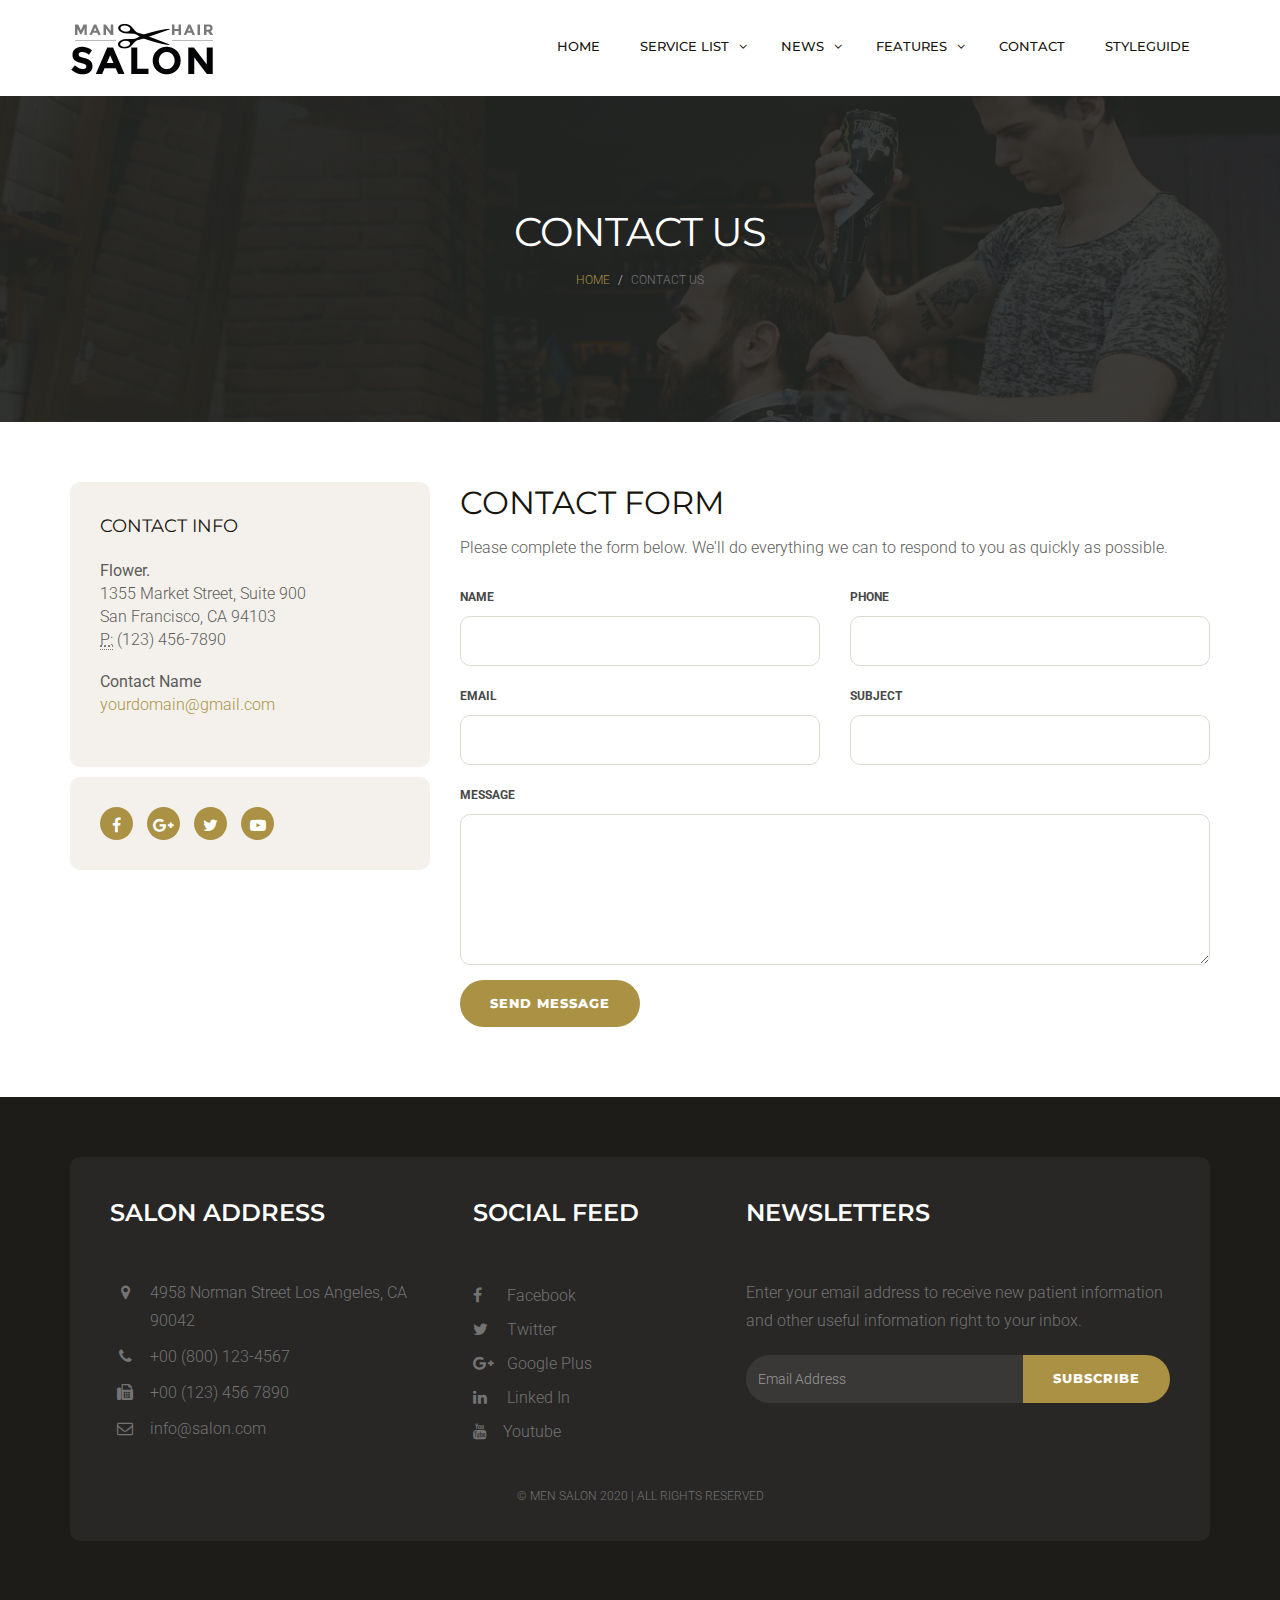
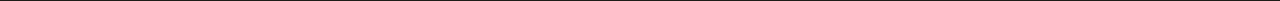
==== contact.html @ 5f4469d7 "Initial commit" ====
<!DOCTYPE html>
<html lang="en">

<head>
    <meta charset="utf-8">
    <meta http-equiv="X-UA-Compatible" content="IE=edge">
    <meta name="viewport" content="width=device-width, initial-scale=1">
    <!-- The above 3 meta tags *must* come first in the head; any other head content must come *after* these tags -->
    <meta name="description" content="Hair salon templates for mens hair cut service provider.">
    <meta name="keywords" content="hair salon website templates free download, html5 template, free responsive website templates, website layout,html5 website templates, template for website design, beauty HTML5 templates, cosmetics website templates free download">
    <title>Men Salon | Hair Salon Website Templates Free Download</title>
    <!-- Bootstrap -->
    <link href="css/bootstrap.min.css" rel="stylesheet">
    <!-- Google Fonts -->
    <link href="https://fonts.googleapis.com/css?family=Roboto:300,300i,400,400i,500,500i,700,700i%7cMontserrat:300,300i,400,400i,500,500i,600,600i,700,700i" rel="stylesheet">
    <!-- Font Awesome -->
    <link href="css/font-awesome.min.css" rel="stylesheet">
    <!-- Style -->
    <link href="css/style.css" rel="stylesheet">
    <!-- HTML5 shim and Respond.js for IE8 support of HTML5 elements and media queries -->
    <!-- WARNING: Respond.js doesn't work if you view the page via file:// -->
    <!--[if lt IE 9]>
      <script src="https://oss.maxcdn.com/html5shiv/3.7.3/html5shiv.min.js"></script>
      <script src="https://oss.maxcdn.com/respond/1.4.2/respond.min.js"></script>
    <![endif]-->
</head>

<body>
    <div class="header">
        <div class="container">
            <div class="row">
                <div class="col-lg-4 col-md-4 col-sm-12 col-xs-12">
                    <a href="index.html"><img src="images/logo.png" alt=""></a>
                </div>
                <div class="col-lg-8 col-md-4 col-sm-12 col-xs-12">
                    <div class="navigation">
                        <div id="navigation">
                            <ul>
                                <li class="active"><a href="index.html" title="Home">Home</a></li>
                                <li class="has-sub"><a href="service-list.html" title="Service List">Service List</a>
                                    <ul>
                                        <li><a href="service-list.html" title="Service List">Service List</a></li>
                                        <li><a href="service-detail.html" title="Service Detail">Service Detail</a></li>
                                    </ul>
                                </li>
                                <li class="has-sub"><a href="blog-default.html" title="Blog ">News</a>
                                    <ul>
                                        <li><a href="blog-default.html" title="Blog">Blog Default</a></li>
                                        <li><a href="blog-single.html" title="Blog Single ">Blog Single</a></li>
                                    </ul>
                                </li>
                                <li><a href="#" title="Features">Features</a>
                                    <ul>
                                        <li><a href="testimonial.html" title="Service List">Testimonial</a></li>
                                        <li><a href="styleguide.html" title="Service Detail">Style Guide</a></li>
                                    </ul>
                                </li>
                                <li><a href="contact.html" title="Contact Us">Contact</a> </li>
                                <li><a href="styleguide.html" title="Styleguide">styleguide</a> </li>
                            </ul>
                        </div>
                    </div>
                </div>
            </div>
        </div>
    </div>
    <div class="page-header">
        <div class="container">
            <div class="row">
                <div class="col-lg-12 col-md-12 col-sm-12 col-xs-12">
                    <div class="page-caption">
                        <h2 class="page-title">Contact us</h2>
                        <div class="page-breadcrumb">
                            <ol class="breadcrumb">
                                <li><a href="index.html">Home</a></li>
                                <li class="active">Contact us</li>
                            </ol>
                        </div>
                    </div>
                </div>
            </div>
        </div>
    </div>
    <div class="content">
        <div class="container">
            <div class="row">
                <div class="col-lg-4 col-md-4 col-sm-4 col-xs-12">
                    <div class="widget widget-contact">
                        <!-- widget search -->
                        <h3 class="widget-title">Contact Info</h3>
                        <address>
                            <strong>Flower.</strong>
                            <br> 1355 Market Street, Suite 900
                            <br> San Francisco, CA 94103
                            <br>
                            <abbr title="Phone">P:</abbr> (123) 456-7890
                        </address>
                        <address>
                            <strong>Contact Name</strong>
                            <br>
                            <a href="mailto:#">yourdomain@gmail.com</a>
                        </address>
                    </div>
                    <!-- /.widget search -->
                    <div class="widget widget-social">
                        <div class="social-circle">
                            <a href="#" class="#"><i class="fa fa-facebook"></i></a>
                            <a href="#" class="#"><i class="fa fa-google-plus"></i></a>
                            <a href="#" class="#"><i class="fa fa-twitter"></i></a>
                            <a href="#" class="#"><i class="fa fa-youtube-play"></i></a>
                        </div>
                    </div>
                </div>
                <div class="col-lg-8 col-md-8 col-sm-8 col-xs-12">
                    <div class="row">
                        <div class="col-lg-12 col-md-12 col-sm-12 col-xs-12">
                            <h1>Contact Form</h1>
                            <p> Please complete the form below. We'll do everything we can to respond to you as quickly as possible.</p>
                            <form>
                                <div class="row">
                                    <div class="col-md-6">
                                        <label class="control-label" for="name">name</label>
                                        <input type="text" name="name" id="name" placeholder="" class="form-control">
                                    </div>
                                    <div class="col-md-6">
                                        <label class="control-label" for="phone">phone</label>
                                        <input type="text" name="phone" id="phone" placeholder="" class="form-control">
                                    </div>
                                    <div class="col-md-6">
                                        <label class="control-label" for="email">email</label>
                                        <input type="text" name="email" id="email" placeholder="" class="form-control">
                                    </div>
                                    <div class="col-md-6">
                                        <label class="control-label" for="Subject">Subject</label>
                                        <input type="text" name="Subject" id="Subject" placeholder="" class="form-control">
                                    </div>
                                    <div class="col-lg-12 col-md-12 col-sm-12 col-xs-12">
                                        <div class="form-group">
                                            <label class="control-label" for="textarea">Message</label>
                                            <textarea class="form-control" id="textarea" name="textarea" rows="6" placeholder=""></textarea>
                                        </div>
                                    </div>
                                    <div class="col-md-12">
                                        <div class="form-group">
                                            <button id="singlebutton" name="singlebutton" class="btn btn-default">send message</button>
                                        </div>
                                    </div>
                                </div>
                            </form>
                        </div>
                    </div>
                </div>
            </div>
        </div>
    </div>
    <div class="footer">
        <!-- footer-->
        <div class="container">
            <div class="footer-block">
                <!-- footer block -->
                <div class="row">
                    <div class="col-lg-4 col-md-4 col-sm-6 col-xs-12">
                        <div class="footer-widget">
                            <h2 class="widget-title">Salon Address</h2>
                            <ul class="listnone contact">
                                <li><i class="fa fa-map-marker"></i> 4958 Norman Street Los Angeles, CA 90042 </li>
                                <li><i class="fa fa-phone"></i> +00 (800) 123-4567</li>
                                <li><i class="fa fa-fax"></i> +00 (123) 456 7890</li>
                                <li><i class="fa fa-envelope-o"></i> info@salon.com</li>
                            </ul>
                        </div>
                    </div>
                    <div class="col-lg-3 col-md-3 col-sm-6 col-xs-12">
                        <div class="footer-widget footer-social">
                            <!-- social block -->
                            <h2 class="widget-title">Social Feed</h2>
                            <ul class="listnone">
                                <li>
                                    <a href="#"> <i class="fa fa-facebook"></i> Facebook </a>
                                </li>
                                <li><a href="#"><i class="fa fa-twitter"></i> Twitter</a></li>
                                <li><a href="#"><i class="fa fa-google-plus"></i> Google Plus</a></li>
                                <li><a href="#"><i class="fa fa-linkedin"></i> Linked In</a></li>
                                <li>
                                    <a href="#"> <i class="fa fa-youtube"></i>Youtube</a>
                                </li>
                            </ul>
                        </div>
                        <!-- /.social block -->
                    </div>
                    <div class="col-lg-5 col-md-5 col-sm-12 col-xs-12">
                        <div class="footer-widget widget-newsletter">
                            <!-- newsletter block -->
                            <h2 class="widget-title">Newsletters</h2>
                            <p>Enter your email address to receive new patient information and other useful information right to your inbox.</p>
                            <div class="input-group">
                                <input type="text" class="form-control" placeholder="Email Address">
                                <span class="input-group-btn">
                            <button class="btn btn-default" type="button">Subscribe</button>
                            </span>
                            </div>
                            <!-- /input-group -->
                        </div>
                        <!-- newsletter block -->
                    </div>
                </div>
                <div class="tiny-footer">
                    <!-- tiny footer block -->
                    <div class="row">
                        <div class="col-lg-12 col-md-12 col-sm-12 col-xs-12">
                            <div class="copyright-content">
                                <p>© Men Salon 2020 | all rights reserved</p>
                            </div>
                        </div>
                    </div>
                </div>
                <!-- /.tiny footer block -->
            </div>
            <!-- /.footer block -->
        </div>
    </div>
    <!-- /.footer-->
    <!-- jQuery (necessary for Bootstrap's JavaScript plugins) -->
    <script src="js/jquery.min.js"></script>
    <!-- Include all compiled plugins (below), or include individual files as needed -->
    <script src="js/bootstrap.min.js"></script>
    <script src="js/menumaker.js"></script>
    <script src="js/jquery.sticky.js"></script>
    <script src="js/sticky-header.js"></script>
</body>

</html>
---- css/style.css ----
@charset "UTF-8";

/* CSS Document */

/*------------------------------------------------------------------

Template Name:      Hair Salon Website Templates Free Download
Version:            1.0.0
Created Date:       30/03/2017 
Author:             Jitu Chauhan 

------------------------------------------------------------------
[CSS Table of contents]

1.  Body / Typography 
2.  Form Elements
3.  Buttons
4.  General / Elements
        4.1 Section space
        4.2 Margin space
        4.3 Padding space
        4.4 Background color
        4.5 Features
        4.7 Call to actions
        4.8 Img hover effect
        4.9 Icon
        -----------------------
5. Header / Navigations
        5.1 Header Regular
        5.2 Header Transparent
        5.3 Navigation Regular
        5.4 Page Header

        -----------------------
6. Slider
        6.1 Slider
        -----------------------
7. Content
8. Footers
9. Pages
    9.1  Service
    9.2  Service Single / sidebar with sidenav
    9.3  Testimonial
    9.4  Contact us
    9.5  Styleguide
    ------------------------------------
10.Blog
    10.1 Blog Default
    10.2 Blog Single
    ------------------------------------
11.Sidebar
    11.1 Widget
    ------------------------------------

13. Media Queries

------------------------------------------------------------------*/

/*-----------------------------------
    1. Body / Typography 
-----------------------------------*/

body { font-size: 16px;
    background-color: #fff;
    color: #5d5c59;
    font-family: 'Roboto', sans-serif;
    line-height: 28px;
    font-weight: 300; }
h1, h2, h3, h4, h5, h6 { margin: 0; padding: 0; margin-bottom: 10px; color: #18150d; font-weight: 400; 
    font-family: 'Montserrat', sans-serif; text-transform: uppercase; -webkit-font-smoothing: antialiased; text-rendering: optimizeLegibility; }
h1 { font-size: 32px; line-height: 42px; }
h2 { font-size: 24px; line-height: 32px; }
h3 { font-size: 18px; line-height: 28px; }
h4 { font-size: 16px; line-height: 24px; margin-bottom: 10px; }
h5 { font-size: 14px; }
h6 { font-size: 12px; }
p { margin: 0 0 20px; }
p:last-child { margin-bottom: 0px; }
ul, ol { margin: 0; }
ul li, ol li { }
a { color: #aa9144; text-decoration: none; -webkit-transition: all 0.3s; -moz-transition: all 0.3s; transition: all 0.3s; }
a:focus, a:hover { text-decoration: none; color: #8e7424; }
 
b, strong {
    font-weight: 400;
}
.listnone { list-style: none; padding: 0px; }
.lead { font-size: 21px; color: #3c3c3c; font-weight: 400; }
.italic { font-style: italic; }
.small-text { color: #b4b1ac; font-size: 12px; }
.text-caps { text-transform: uppercase; letter-spacing: 2px; }
::selection { background: #ffecb3; color: #333; }
h3 small { font-weight: 400; line-height: 1; color: #aa9144; font-size: 14px; }
 
hr { margin-top: 20px; margin-bottom: 20px; border: 0; border-top: 1px solid #f1f3f8; }
blockquote { padding: 10px 20px; margin: 0px; font-size: 21px; line-height: 32px; color: #3c3c3c; font-style: italic; border-left: 5px solid #aa9144; }

/*-------------- align ------------*/

/* =WordPress Core
-------------------------------------------------------------- */

.alignnone { margin: 5px 20px 20px 0; }
.aligncenter, div.aligncenter { display: block; margin: 5px auto 5px auto; }
.alignright { float: right; margin: 0px 0 30px 30px;  }
.alignleft { float: left; margin: 0px 30px 0px 0;   }
a img.alignright { float: right; margin: 0px 0 30px 30px; }
a img.alignnone { margin: 5px 20px 20px 0; }
a img.alignleft { float: left; margin: 5px 20px 20px 0; }
a img.aligncenter { display: block; margin-left: auto; margin-right: auto; }
.wp-caption { background: #fff; border: 1px solid #f0f0f0; max-width: 96%;    /* Image does not overflow the content area */ padding: 5px 3px 10px; text-align: center; }
.wp-caption.alignnone { margin: 5px 20px 20px 0; }
.wp-caption.alignleft { margin: 5px 20px 20px 0; }
.wp-caption.alignright { margin: 5px 0 20px 20px; }
.wp-caption img { border: 0 none; height: auto; margin: 0; max-width: 98.5%; padding: 0; width: auto; }
.wp-caption p.wp-caption-text { font-size: 11px; line-height: 17px; margin: 0; padding: 0 4px 5px; }

/*-----------------------------------
    2. Form css 
-----------------------------------*/
label { }
.control-label { color: #474747; font-weight: 700; font-size: 12px; text-transform: uppercase; }
.form-control { width: 100%; height: 50px; padding: 6px 12px; 
    font-size: 16px; line-height: 1.42857143; color: #333; background-color: #fff; border: 1px solid #dcd9d3; 
    background-image: none; border-radius: 10px; -webkit-box-shadow: inset 0 0px 0px rgba(255, 255, 255, .075); 
    box-shadow: inset 3px 3px 3px rgba(255, 255, 255, .075); margin-bottom: 15px; }
.form-control:focus { border-color: #bab6ae;
    outline: 0;
    -webkit-box-shadow: inset 0 1px 1px rgba(255, 255, 255, .075), 0 0 8px rgba(255, 255, 255, .6);
    box-shadow: inset 0 3px 3px rgba(255, 255, 255, .075), 0 0 8px rgba(235, 237, 238, .6);
    background-color: #fffefd; }
.textarea.form-control { background-color: #f6f8f9; height: auto; }
.required { }
.form-news-letter .form-control { float: left; width: 75%; margin-right: 10px; }
.form-group { margin-bottom: 10px; }
.get-in-touch { }
.get-in-touch .form-control { margin-bottom: 10px; }

/*-----------------------------------
    3. Buttons 
-----------------------------------*/
.btn { display: inline-block; padding: 14px 30px; margin-bottom: 0; font-size: 13px; font-weight: 800; 
    letter-spacing: 1px; line-height: 1.42857143; text-align: center; border: none; 
    text-transform: uppercase; border-radius: 100px;font-family: 'Montserrat', sans-serif; -webkit-font-smoothing: antialiased; text-rendering: optimizeLegibility;}
.btn-default { color: #fff; background-color: #aa9144; }
.btn-default:hover { color: #fff; background-color: #8e7424; border-color: #8e7424; }
.btn-default.focus, .btn-default:focus { color: #fff; background-color: #8e7424; border-color: #8e7424; }
.btn-primary { background-color: #2d281a; color: #fff; }
.btn-primary:hover { background-color: #18150d; color: #fff; }
.btn-primary.focus, .btn-primary:focus { }
.btn-white { color: #aa9144; background-color: #fff; border: 1px solid #fff; }
.btn-white:hover { background-color: #8e7424; border-color: #8e7424; color: #fff; }
.btn-white.focus, .btn-white:focus { background-color: #8e7424; border-color: #8e7424; color: #fff; }
.btn-link { color: #98989c; text-transform: uppercase; font-size: 12px; font-weight: 700; letter-spacing: 2px; border-bottom: 1px solid #98989c; padding-bottom: 2px; }
.btn-link:hover { color: #aa9144; font-weight: 700; text-decoration: none; border-bottom: 1px solid #aa9144; }
.btn-lg { font-size: 14px; padding: 20px 30px; }
.btn-sm { font-size: 12px; padding: 5px 10px; }
.btn-xs { font-size: 12px; padding: 5px 7px; }

/*-----------------------------------
    4. General / Elements 
-----------------------------------*/

/*----------------------- 
    4.1 Section space :
-------------------------*/

/*Note: Section space help to create top bottom space;*/

.space-small { padding-top: 40px; padding-bottom: 40px; }
.space-medium { padding-top: 100px; padding-bottom: 100px; }
.space-large { padding-top: 120px; padding-bottom: 120px; }
.space-ex-large { padding-top: 140px; padding-bottom: 140px; }

/*----------------------
   4.2 Margin Space
-----------------------*/
.mb0 { margin-bottom: 0px; }
.mb10 { margin-bottom: 10px; }
.mb20 { margin-bottom: 20px; }
.mb30 { margin-bottom: 30px; }
.mb35 { margin-bottom: 35px; }
.mb40 { margin-bottom: 40px; }
.mb60 { margin-bottom: 60px; }
.mb80 { margin-bottom: 80px; }
.mb100 { margin-bottom: 100px; }
.mt0 { margin-top: 0px; }
.mt10 { margin-top: 10px; }
.mt20 { margin-top: 20px; }
.mt30 { margin-top: 30px; }
.mt40 { margin-top: 40px; }
.mt60 { margin-top: 60px; }
.mt70 { margin-top: 70px; }
.mt80 { margin-top: 80px; }
.mt100 { margin-top: 100px; }

/*----- less margin space from top --*/
.mt-20 { margin-top: -20px; }
.mt-40 { margin-top: -40px; }
.mt-60 { margin-top: -60px; }
.mt-80 { margin-top: -80px; }

/*-----------------------
   4.3 Padding space
-------------------------*/
.nopadding { padding: 0px; }
.nopr { padding-right: 0px; }
.nopl { padding-left: 0px; }
.pinside10 { padding: 10px; }
.pinside20 { padding: 20px; }
.pinside30 { padding: 30px; }
.pinside40 { padding: 40px; }
.pinside50 { padding: 50px; }
.pinside60 { padding: 60px; }
.pinside80 { padding: 80px; }
.pinside130 { padding: 130px; }
.pdt10 { padding-top: 10px; }
.pdt20 { padding-top: 20px; }
.pdt30 { padding-top: 30px; }
.pdt40 { padding-top: 40px; }
.pdt60 { padding-top: 60px; }
.pdt80 { padding-top: 80px; }
.pdb10 { padding-bottom: 10px; }
.pdb20 { padding-bottom: 20px; }
.pdb30 { padding-bottom: 30px; }
.pdb40 { padding-bottom: 40px; }
.pdb60 { padding-bottom: 60px; }
.pdb80 { padding-bottom: 80px; }
.pdl10 { padding-left: 10px; }
.pdl20 { padding-left: 20px; }
.pdl30 { padding-left: 30px; }
.pdl40 { padding-left: 40px; }
.pdl60 { padding-left: 60px; }
.pdl80 { padding-left: 80px; }
.pdr10 { padding-right: 10px; }
.pdr20 { padding-right: 20px; }
.pdr30 { padding-right: 30px; }
.pdr40 { padding-right: 40px; }
.pdr60 { padding-right: 60px; }
.pdr80 { padding-right: 80px; }

/*--------------------------------
4.4 Background & Block color 
----------------------------------*/
.bg-light { background-color: #f4f1ec; }
.bg-primary { background-color: #aa9144; }
.bg-default { background-color: #f4f1ec; }
.bg-white { background-color: #fff; }
.outline { border: 1px solid #e5e7ec; }
.section-title { }
.title { color: #18150d; }
.small-title{color: #84837f; font-size: 13px; letter-spacing: 1px; margin-bottom: 20px;}
.text-white { color: #fff; }
.primary-sidebar { }
.secondary-sidebar { }
.well-block{background-color: #fff;padding: 40px;}

/*--------------------------------
4.5 Features Block 
----------------------------------*/
.feature { }
.feature-icon { margin-bottom: 20px; }
.feature-left { }
.feature-left .feature-icon { float: left; }
.feature-left .feature-content { padding-left: 80px; }
.feature-center { }
.feature-center .feature-icon { }
.feature-center .feature-content { }
.feature-inner { }
.feature-outline { }
.thumbnail-block { }
.thumbnail-img { }
.thumbnail-content { }
.thumbnail-inner { }
.thumbnail-outline { }

/*----------------- video ---------------*/
.video-section { position: relative; }
.video-img { position: relative; }
.video-img img { width: 100%; }
.video-action { position: absolute; top: 40%; left: 47%; }

/*--------------------------------
4.6 Bullet 
----------------------------------*/
.bullet { position: relative; padding-left: 15px; color: #78807e; line-height: 32px; }
.bullet-double-right li:before { font-family: FontAwesome; display: block; position: absolute; left: 0; width: 13px; font-size: 14px; color: #78807e; content: "\f101"; }

/*--------------------------------
4.7 Call to actions 
----------------------------------*/
.cta-block { }
.cta-title { font-size: 32px; font-weight: 700; letter-spacing: -1px; color: #fff; margin-bottom: 10px; }
.cta-text { font-size: 18px; color: #a2fed4; }
.cta-content { }
.cta-call, .cta-mail { }


.cta-section { 
    padding-top: 140px; padding-bottom: 140px; 
    background: linear-gradient(rgba(30, 28, 24, 0.8), rgba(30, 28, 24, 0.8)), rgba(30, 28, 24, 0.8) url(../images/cta-section-img.jpg) no-repeat center; background-size: cover; }
.cta-caption {  }
.cta-title { font-size: 36px; color: #fff; line-height: 58px; font-weight: 600; margin-bottom: 10px; letter-spacing: -1px; }
.cta-text { font-size: 18px; color: #fff; margin-bottom: 30px; }

/*--------------------------------
4.8 Image Hover Effect 
----------------------------------*/
.imghover { display: block; position: relative; max-width: 100%; }
.imghover::before, .imghover::after { display: block; position: absolute; content: ""; text-align: center; opacity: 0; }
.imghover::before { top: 0; right: 0; bottom: 0; left: 0; }
.imghover::after { top: 50%; left: 50%; width: 50px; height: 50px; line-height: 50px; margin: -25px 0 0 -25px; content: "\f2a8"; font-family: "FontAwesome"; font-size: 36px; }
.imghover:hover::before, .imghover:hover::after { opacity: 1; }
.imghover:hover::before { background: rgba(212, 27, 44, .55); }
.imghover:hover::after { color: #FFFFFF; }
[class^='imghvr-'], [class*=' imghvr-'] { background: rgba(211, 0, 80, .55); }

/*--------------------------------
4.9 Icon 
----------------------------------*/
.icon { }
.icon-1x { font-size: 18px; }

/* default icon size of font*/
.icon-2x { font-size: 38px; }
.icon-4x { font-size: 65px; }
.icon-6x { font-size: 88px; }
.icon-8x { font-size: 108px; }
.icon-default { color: #aa9144; }
.icon-primary { color: #474954; }
.icon-secondary { color: #fff; }
.icon-white { color: #fff; }

/*--------------------------------
5 Header / Navigations 
----------------------------------*/

/*--------------------
    5.1 Header Regular 
   ----------------------*/

.logo { }
.header { background-color: #fff; z-index: 9999; position: relative; padding-top: 20px; padding-bottom: 20px; }
.top-text { text-align: right; }
.top-text .text-block { padding-left: 20px; color: #fff; line-height: 18px; }
.call-block { }
.call-no { }
.mail-block { }
.mail-text { }
.time-block { }
.time-text { }
.call-block, .mail-block, .time-block { }

/*--------------------------
    5.2 Navigations Regular
   ----------------------------*/
.hero-section { padding-top: 135px; padding-bottom: 135px; background: linear-gradient(rgba(36, 39, 38, 0.5), rgba(36, 39, 38, 0.5)), rgba(36, 39, 38, 0.5) url(../images/hero-img.jpg) no-repeat center; background-size: cover; }
.hero-caption { padding-top: 100px; padding-bottom: 100px; }
.hero-title { font-size: 46px; color: #fff; line-height: 58px; font-weight: 600; margin-bottom: 30px; letter-spacing: -1px; }
.hero-text { font-size: 18px; color: #fff; margin-bottom: 30px; }
.navigation { float: right; }
.is-sticky .header {border-bottom: 1px solid #eae7e2;}
#navigation, #navigation ul, #navigation ul li, #navigation ul li a, #navigation #menu-button { margin: 0; padding: 0; border: 0; list-style: none; line-height: 1; display: block; position: relative; -webkit-box-sizing: border-box; -moz-box-sizing: border-box; box-sizing: border-box; }
#navigation:after, #navigation > ul:after { content: "."; display: block; clear: both; visibility: hidden; line-height: 0; height: 0; }
#navigation #menu-button { display: none; }
#navigation { font-family: 'Montserrat', sans-serif; -webkit-font-smoothing: antialiased; text-rendering: optimizeLegibility;}
#navigation > ul > li { float: left; }
#navigation.align-center > ul { font-size: 0; text-align: center; }
#navigation.align-center > ul > li { display: inline-block; float: none; }
#navigation.align-center ul ul { text-align: left; }
#navigation.align-right > ul > li { float: right; }
#navigation > ul > li > a { padding: 20px; font-size: 13px; color: #18150d; text-decoration: none; font-weight: 500; text-transform: uppercase; }
#navigation > ul > li:hover > a { color: #ffffff; background-color: #aa9144; }
#navigation > ul > li.has-sub > a { padding-right: 32px; }

/*#navigation > ul > li.has-sub > a:after {
 position: absolute;
 top: 22px;
 right: 11px;
 width: 8px;
 height: 2px;
 display: block;
 background: #dddddd;
 content: '';
}*/
#navigation > ul > li.has-sub > a:before { position: absolute; right: 14px; font-family: FontAwesome; content: "\f107"; -webkit-transition: all .25s ease; -moz-transition: all .25s ease; -ms-transition: all .25s ease; -o-transition: all .25s ease; transition: all .25s ease; }

/*#navigation > ul > li.has-sub:hover > a:before {
 top: 23px;
 height: 0;
}*/
#navigation ul ul { position: absolute; left: -9999px; }
#navigation.align-right ul ul { text-align: right; }
#navigation ul ul li { height: 0; -webkit-transition: all .25s ease; -moz-transition: all .25s ease; -ms-transition: all .25s ease; -o-transition: all .25s ease; transition: all .25s ease; }
#navigation li:hover > ul { left: auto; }
#navigation.align-right li:hover > ul { left: auto; right: 0; }
#navigation li:hover > ul > li { height: 46px; }
#navigation ul ul ul { margin-left: 100%; top: 0; }
#navigation.align-right ul ul ul { margin-left: 0; margin-right: 100%; }
#navigation ul ul li a { padding: 16px; width: 170px; font-size: 13px; text-decoration: none; color: #fff; font-weight: 500; background: #aa9144; text-transform: uppercase; border-bottom: 1px solid #987e2e; }
#navigation ul ul li:last-child > a, #navigation ul ul li.last-item > a { border-bottom: 0; }
#navigation ul ul li:hover > a, #navigation ul ul li a:hover { color: #ffffff; background-color: #aa9144; }
#navigation ul ul li.has-sub > a:after { position: absolute; top: 16px; right: 11px; width: 8px; height: 2px; display: block; background: #dddddd; content: ''; }
#navigation.align-right ul ul li.has-sub > a:after { right: auto; left: 11px; }
#navigation ul ul li.has-sub > a:before { position: absolute; top: 13px; right: 14px; display: block; width: 2px; height: 8px; background: #dddddd; content: ''; -webkit-transition: all .25s ease; -moz-transition: all .25s ease; -ms-transition: all .25s ease; -o-transition: all .25s ease; transition: all .25s ease; }
#navigation.align-right ul ul li.has-sub > a:before { right: auto; left: 14px; }
#navigation ul ul > li.has-sub:hover > a:before { top: 17px; height: 0; }
#navigation.small-screen { width: 100%; }
#navigation.small-screen ul { width: 100%; display: none; }
#navigation.small-screen.align-center > ul { text-align: left; }
#navigation.small-screen ul li { width: 100%; border-top: 1px solid #474747; }
#navigation.small-screen ul ul li, #navigation.small-screen li:hover > ul > li { height: auto; }
#navigation.small-screen ul li a, #navigation.small-screen ul ul li a { width: 100%; border-bottom: 0; padding: 20px 15px; }
#navigation.small-screen > ul > li { float: none; }
#navigation.small-screen ul ul li a { padding-left: 25px; }
#navigation.small-screen ul ul ul li a { padding-left: 35px; }
#navigation.small-screen ul ul li a { color: #474747; background: none; }
#navigation.small-screen ul ul li:hover > a, #navigation.small-screen ul ul li.active > a { color: #474747; }
#navigation.small-screen ul ul, #navigation.small-screen ul ul ul, #navigation.small-screen.align-right ul ul { position: relative; left: 0; width: 100%; margin: 0; text-align: left; }
#navigation.small-screen > ul > li.has-sub > a:after, #navigation.small-screen > ul > li.has-sub > a:before, #navigation.small-screen ul ul > li.has-sub > a:after, #navigation.small-screen ul ul > li.has-sub > a:before { display: none; }
#navigation.small-screen #menu-button {display: block; padding: 15px; color: #474747; cursor: pointer; font-size: 12px;
   text-transform: uppercase; font-weight: 700; }
#navigation.small-screen #menu-button:after { position: absolute; top: 16px; right: 17px; display: block; height: 12px; width: 20px; border-top: 2px solid #474747; border-bottom: 2px solid #474747; content: ''; }
#navigation.small-screen #menu-button:before { position: absolute; top: 21px; right: 17px; display: block; height: 2px; width: 20px; background: #474747; content: ''; }
#navigation.small-screen #menu-button.menu-opened:after { top: 23px; border: 0; height: 2px; width: 15px; background: #474747; -webkit-transform: rotate(45deg); -moz-transform: rotate(45deg); -ms-transform: rotate(45deg); -o-transform: rotate(45deg); transform: rotate(45deg); }
#navigation.small-screen #menu-button.menu-opened:before { top: 23px; background: #474747; width: 15px; -webkit-transform: rotate(-45deg); -moz-transform: rotate(-45deg); -ms-transform: rotate(-45deg); -o-transform: rotate(-45deg); transform: rotate(-45deg); }
#navigation.small-screen .submenu-button { position: absolute; z-index: 99; right: 0; top: 0; display: block; border-left: 1px solid #474747; height: 53px; width: 53px; cursor: pointer; }
#navigation.small-screen .submenu-button.submenu-opened { }
#navigation.small-screen ul ul .submenu-button { height: 34px; width: 34px; }
#navigation.small-screen .submenu-button:after { position: absolute; top: 22px; right: 20px; width: 8px; height: 2px;
 display: block; background: #474747; content: ''; }
#navigation.small-screen ul ul .submenu-button:after { top: 15px; right: 13px; }
#navigation.small-screen .submenu-button.submenu-opened:after { background: #474747; }
#navigation.small-screen .submenu-button:before { position: absolute; top: 19px; right: 23px; display: block;
 width: 2px; height: 8px; background: #474747; content: ''; }
#navigation.small-screen ul ul .submenu-button:before { top: 12px; right: 16px; }
#navigation.small-screen .submenu-button.submenu-opened:before { display: none; }
#navigation.small-screen.select-list { padding: 5px; }

/*----------------------------------------------
    5.4 Page Header
----------------------------------------------*/
.page-header { background: linear-gradient(rgba(36, 39, 38, 0.5), rgba(36, 39, 38, 0.5)), rgba(36, 39, 38, 0.5) url(../images/page-header.jpg) no-repeat center; background-size: cover; margin: 0; border-bottom: none; padding-bottom: 0px; }
.page-caption { padding: 120px 0px; position: relative; z-index: 1; color: #fff; text-align: center; }
.page-title { color: #fff;  font-size: 40px; font-weight: 400; letter-spacing: -1px; }
.breadcrumb { }
.breadcrumb>.active { }
.page-breadcrumb {   }
.page-breadcrumb .breadcrumb { background-color: transparent; margin-bottom: 0px; font-size: 12px; text-transform: uppercase; }

/*-----------------------------------
    6. Slider 
-------------------------------------*/

/*-----------------------------------
7. Content 
-------------------------------------*/

.content { padding-top: 60px; padding-bottom: 60px; }

/*-----------------------------------
8. Footer 
-------------------------------------*/
.footer { background-color: #1e1c18; padding-top: 60px; padding-bottom: 60px; }
.footer-block{background-color: #282725;padding: 40px 40px 10px 40px; border-radius: 10px;}
.footer-widget p { color: #747474; }
.footer-widget .widget-title { color: #fff; font-weight: 600; padding-bottom: 20px; margin-bottom: 30px; }
.footer-widget { }
.footer-widget ul { }
.footer-widget li { }
.footer-widget li a { color: #747474; line-height: 34px; }
.footer-widget li a:hover { color: #aa9144; }
.footer-link { }
.footer-social { }
.footer-social ul { }
.footer-social ul li { }
.footer-social ul li a i { padding-right: 10px; width: 30px; }
.footer-social ul li a:hover i { color: #aa9144; }
.footer .contact li { position: relative; padding-left: 40px; display: block; '
margin-bottom: 8px; padding: 0 0 8px 40px; color: #747474; }
.footer .contact li i { display: block; position: absolute; top: 5px; left: 0; width: 30px; 
    font-size: 16px; text-align: center; }
.widget-newsletter .form-control { height: 48px; color: #eee; background-color: #393836; border: none; box-shadow: none; 
    font-size: 14px; border-radius: 30px 0px 0px 30px;}
.widget-newsletter button { height: 48px; }

/*-------------- tiny footer ------------*/
.tiny-footer {  padding-top: 19px; padding-bottom: 9px; font-size: 12px; 
    color: #56575e; text-align: left; text-transform: uppercase; text-align: center; }
.copyright-content { padding: 12px; color: #747474; }

/*-----------------------------------
9. Pages 
-------------------------------------*/

/*-------------------------
 9.1 About us
---------------------------*/

.about-text { line-height: 40px; }
.about-block { }
.about-img { }
.about-info { }
.about-contact { font-size: 18px; color: #8c9292; font-weight: 600; margin-left: 5px; }
.counter_block { }
.counter_box { border-bottom: 1px solid #eee; padding: 40px 0px; }
.counter_number { font-weight: 900; margin-bottom: 0px; }
.counter_text { font-size: 12px; text-transform: uppercase; letter-spacing: 2px; }

/*-------------------------
 9.2  Service / single / sidebar
--------------------------*/

/* service section */

.service-block { margin-bottom: 30px; }
.service-img { margin-bottom: 30px; }
.service-img img { width: 100%; }
.service-caption { }
.service-title { font-size: 20px; color: #212330; text-transform: uppercase; text-align: center; letter-spacing: 1px; }
.service-icon { }
.service-icon img { }
.service-single-block { }
.service-single-img { }
.service-single-content { }
.price{font-size: 24px; color: #aa9144; font-weight: 600; font-family: 'Montserrat', sans-serif;}

/*-----------------------------------------
    service side-nav
   ------------------------------------------*/
.sidenav { background-color: #fff; margin-bottom: 30px; }
.sidenav li { position: relative; }
.sidenav li:last-child { margin-bottom: 0px; }
.sidenav li a { display: block; line-height: 14px; color: #2b2d2c; 
    font-weight: 500; font-size: 14px; background-color: #dfddd7; padding: 20px; margin-bottom: 1px; text-transform: uppercase;font-family: 'Montserrat', sans-serif;}
.sidenav li a:hover { color: #fff; background-color: #aa9144; }
.sidenav li a.active, .sidenav ul li a.active .sidenav ul li i { color: #fff; background-color: #aa9144; }
.sidenav li a:focus { color: #bb0349; }
.sidenav li.active a:before { color: #bb0349; }

/*.sidenav li a:before { margin-right: 10px; font-family: FontAwesome; position: absolute; width: 20px; font-size: 12px; color: #7d7f89; content: "138"; left: 10px; }
.sidenav li a:hover:before { color: #bb0349; }*/
.arrow-circle-right li:last-child { border-bottom: 0px solid #6f4a52; }
.arrow-circle-right li a:before { margin-right: 10px; font-family: FontAwesome; position: absolute; left: 20px; width: 20px; font-size: 16px; color: #5a5a5a; content: "\f105"; font-weight: normal; }

/*--------------------------
  9.5  Testimonial
---------------------------*/
.quote-left { position: absolute; font-size: 100px; font-family: 'Libre Baskerville', serif; font-style: normal; color: #aa9144; line-height: 0px; top: 52px; }
.testimonial-block {margin-bottom: 40px; }
.testimonial-img { }
.testimonial-img img { }
.testimonial-content { margin-bottom: 30px; }
.testimonial-info { line-height: 1; }
.testimonial-text { font-size: 21px; font-style: italic; line-height: 32px; color: #333333; }
.testimonial-name { font-size: 18px; font-weight: 600; margin-bottom: 10px; }
.testimonial-meta { font-size: 13px; text-transform: uppercase;color: #aa9144; padding-right: 10px; font-weight: 400; }

/*-------------------------
  9.8 Contact us
---------------------------*/
.contact-block { }
.contact-block ul { }
.contact-block ul li { border: 1px solid #f1f2f4; padding-top: 30px; padding-bottom: 30px; }
.contact-block ul li i { color: #aa9144; float: left; padding: 0px; }
.contact-block .contact-text { }
.contact-info { background-color: #cda34d; color: #fff; }
.contact-info ul { padding-left: 0px; }
.contact-info li { position: relative; padding-left: 70px; margin-bottom: 30px; border-bottom: 1px solid #b69042; padding-bottom: 29px; }
.contact-info li:last-child { border-bottom: none; }
.contact-info li i { display: block; position: absolute; left: 0;    /* font-size: 50px; */    /* text-align: center; */
color: #fff;    /* bottom: 0px; */ }
.map { height: 400px; }
.contact-social { text-align: center; }
.contact-social { }
.contact-social a i { height: 32px; width: 32px; border-radius: 50px; background-color: #8e7424; text-align: center; padding: 7px; line-height: 1.2; font-size: 14px; color: #c12d17; }
.contact-social a i:hover { color: #8e7424; }
address { margin-bottom: 20px; font-style: normal; line-height: 1.42857143; }

/*------------------------
 10. Blog pages
--------------------------*/
.content { }
.sidebar { }
.post-block, .post-quote{ position: relative; background-color: #f4f1ec; padding: 30px; border-radius: 10px;  margin-bottom: 30px;}
 
/*-- use for thumbnail --*/
.post-holder { position: relative; margin-bottom: 30px; }
/*-- for single post page --*/
.post-img { position: relative; }
.post-img img{border-radius: 10px; width: 100%;}
.post-title { }
.post-content {padding-top: 40px; padding-right: 40px;}
.post-header { }

/*-------- Post meta --------*/
.meta { font-size: 12px; text-transform: uppercase; margin-bottom: 20px; font-family: 'Montserrat', sans-serif;}
.meta-date { }
.meta-user { }
.meta-comment { }
.meta-author { }
.meta-cat { }
.meta-date, .meta-author, .meta-comment, .meta-cat { display: inline-block; margin-right: 10px; }
.meta-link { }
.meta-tags { }

/*-------- Post Type --------*/
.post-sticky { background: url(../images/sticky.png) no-repeat; position: absolute; right: 35px; bottom: 35px; width: 30px; height: 30px; color: #fff; }
.post-gallery { }
.post-video { }
.post-video .video-sign { }
.post-audio {}
.post-quote {background-color: #aa9144; }
.quote-content{}
.post-quote blockquote{color: #fff; font-size: 34px; line-height: 42px;}
/*-------- Related Post --------*/
.related-post-block { border-top: 1px solid #eee; padding-top: 29px; margin-top: 30px; margin-bottom: 30px; }
.related-post {margin-bottom: 30px; }
.related-post-title { }
.related-post-img { margin-bottom: 30px; }
.related-post-img img{border-radius: 10px;}
/*----- Prev Next Post -----*/
.post-navigation { margin-bottom: 30px; }
.nav-previous, .nav-next { border: 1px solid #f4f1ec; padding: 20px; }
.nav-previous { }
.nav-next { }
.prev-post { }
.next-post { }
.prev-link { }
.next-link { }
.prev-link, .next-link { margin-bottom: 10px; display: block; text-transform: uppercase; font-size: 12px; }

/*----- Author Post -----*/
.author-post { margin-bottom: 30px; background: #f4f1ec; padding: 30px; border-radius: 10px; }
.author-img { }
.author-title { }
.author-img img { width: 100%; border-radius: 10px; }
.author-bio { }
.author-meta { }
.author-name { }
.author-header { }
.author-detail { }
.author-link { }
.author-social { }
.author-social ul { }
.author-social ul li { }
.author-social ul li a { }
.author-social ul li a:hover { }
.author-info { }

/*------------- Post Pagination -------------*/
.st-pagination { }
.st-pagination .pagination>li>a, .pagination>li>span { position: relative; float: left; margin-left: -1px; line-height: 1.42857143; color: #3c3c3c; text-decoration: none; 
    font-size: 12px; background-color: #fff; 
    font-weight: 700; text-transform: uppercase; margin-right: 5px; 
    margin-bottom: 5px; padding: 8px 13px; border: 1px solid #efefef; border-radius: 100%; }
.st-pagination .pagination>li>a:focus, .st-pagination .pagination>li>a:hover, .st-pagination .pagination>li>span:focus, .st-pagination .pagination>li>span:hover, .st-pagination .pagination>li>a.active { z-index: 2; color: #fff; background-color: #aa9144; border: 1px solid #f4f1ec; }
.st-pagination .pagination>li:first-child>a, .st-pagination .pagination>li:first-child>span { margin-left: 0; border-radius: 100%; }
.st-pagination .pagination>li:last-child>a, .st-pagination .pagination>li:last-child>span { border-radius: 100%; }
.st-pagination .pagination>.active>a, .st-pagination .pagination>.active>a:focus, .st-pagination .pagination>.active>a:hover, .st-pagination .pagination>.active>span, .st-pagination .pagination>.active>span:focus, .st-pagination .pagination>.active>span:hover { z-index: 3; color: #fff; cursor: default; background-color: #aa9144;border: 1px solid #aa9144;}

/*------------------------
  12. Sidebar / Widgets
--------------------------*/

/*----- widget -----*/

.widget { margin-bottom: 10px; background-color: #f4f1ec; padding: 30px; border-radius: 10px; }
.widget-title { margin-bottom: 20px; }
.widget ul { }
.widget ul li { margin-bottom: 16px; line-height: 18px;}
.widget ul li:last-child { margin-bottom: 0px; }
.widget ul li a { color: #474747; }
.widget ul li a.active { color: #aa9144; }
.widget ul li a:hover { color: #aa9144; }
.widget-search { }
.widget-search .input-group-addon { color: #fff; text-align: center; background-color: #aa9144; border: 1px solid #aa9144; border-left: transparent; }
.widget-categories { }
.widget-categories ul { }
.widget-categories ul li { }
.widget-categories ul li a { }
.widget-archives { }
.widget-archives ul { }
.widget-archives ul li { }
.widget-archives ul li a { }
ul.widget-recent-post { }
.widget-recent-post li { margin-bottom: 10px; border-bottom: 1px solid #cecbc7;  padding-bottom: 10px;}
.widget-recent-post li:last-child{border-bottom: 1px solid transparent;}
.widget-recent-post ul li a {}
.widget-recent-post .meta{margin-bottom: 0px;}
.recent-post-img {margin-bottom: 20px; }
.recent-post-content { }
.recent-title{font-size: 12px; line-height: 18px;}

.widget-tags { }
.widget-tags a { border: 1px solid #cecbc7; padding: 2px 10px; display: inline-block; background-color: #fff; 
    font-size: 12px; text-transform: uppercase; margin-bottom: 5px; margin-right: 3px; border-radius: 50px; color: #18150d; }
.widget-tags a:hover { background-color: #aa9144; color: #fff;  border: 1px solid #aa9144; }
.widget-text { }
.widget-contact { }
.widget-social { }
.social-circle a { height: 33px; width: 33px; background-color: #aa9144; color: #fff; border-radius: 100%; padding: 5px; display: inline-block; text-align: center; margin-right: 10px; }
.social-circle a:hover { background-color: #8e7424; }
.widget-call-to-action{background-color: #eddba5;}
.widget-call-to-action .widget-title{font-size: 20px; font-weight: 400; margin-bottom: 20px; line-height: 28px;}
.widget-call-to-action p{font-size: 18px; color: #18150d;}
.team-block { margin-bottom: 20px; }
.team-img { margin-bottom: 20px; }
.team-content { text-align: center; }
.team-title { margin-bottom: 0px; }
.team-name { }
.team-meta { text-transform: uppercase; font-size: 12px; color: #aa9144; font-weight: 500; letter-spacing: 1px; }
.team-designation { }

/*----- Comment Post -----*/
.comments-area { }
.comments-title { border-bottom: 1px solid #f4f1ec; padding-bottom: 20px; margin-bottom: 30px; }
.comment-list { list-style: none;  padding: 0px;}
.comment { }
.comment-body { margin-top: 20px; margin-bottom: 30px; border-bottom: 1px solid #f4f1ec; padding-bottom: 20px; }
.comment-author { }
.comment-author img { float: left; }
.comment-info { padding-left: 120px; }
.comment-header { margin-bottom: 0px; }
.user-title { font-size: 15px; color: #474747; margin-bottom: 10px; font-weight: 500; }
.comment-meta { }
.comment-meta-date { color: #98989c; font-size: 12px; text-transform: uppercase; letter-spacing: 1px; font-weight: 500; }
.comment-content { color: #6f6f6f; margin-bottom: 20px; }
.reply { }

/*---- thread comments --------*/
.childern { padding-left: 100px; list-style: none; }
.childern .comment-body { background-color: #f4f1ec; padding: 20px; border-radius: 10px; }
.childern .comment-info { padding-left: 120px; }

/*----- Leave Reply -----*/
.leave-comments { margin-top: 30px; background-color: #f4f1ec; padding: 40px; border-radius: 10px;}
.leave-comments .control-label { color: #474747; font-weight: 600; font-size: 13px; }

/*--------------------------------
 Extra Plugin CSS - Back to top  
---------------------------------*/
.cd-top { display: inline-block; height: 40px; width: 40px; position: fixed; bottom: 40px; right: 10px; overflow: hidden; text-indent: 100%; white-space: nowrap; background: rgba(212, 27, 44, 100) url(../images/cd-top-arrow.svg) no-repeat center 50%; visibility: hidden; opacity: 0; -webkit-transition: opacity .3s 0s, visibility 0s .3s; -moz-transition: opacity .3s 0s, visibility 0s .3s; transition: opacity .3s 0s, visibility 0s .3s; }
.cd-top.cd-is-visible, .cd-top.cd-fade-out, .no-touch .cd-top:hover { -webkit-transition: opacity .3s 0s, visibility 0s 0s; -moz-transition: opacity .3s 0s, visibility 0s 0s; transition: opacity .3s 0s, visibility 0s 0s; }
.cd-top.cd-is-visible {    /* the button becomes visible */
visibility: visible; opacity: 1; }
.cd-top.cd-fade-out {    /* if the user keeps scrolling down, the button is out of focus and becomes less visible */
opacity: .5; }
.no-touch .cd-top:hover { background-color: #e70359; opacity: 1; }

/*-------------styleguide-------------*/
.box-info { }
.box-default-color { background-color: #aa9144; height: 160px; width: 160px; }
.box-primary-color { background-color: #18150d; height: 160px; width: 160px; }
.box-heading-color { background-color: #18150d; height: 160px; width: 160px; }
.box-secondary-color { background-color: #6f6f6f; height: 160px; width: 160px; }
.box-bg-color { background-color: #eddba5; height: 160px; width: 160px; }

/*==========  Non-Mobile First Method  ==========*/

    /* Large Devices, Wide Screens */
    @media only screen and (max-width : 1200px) {
     .navigation { float: none; }
     .hero-title {font-size: 25px; line-height: 40px;}
     .hero-section {padding-top: 50px; padding-bottom: 50px;}
     .comment-info {padding-left: 100px;}
     .cta-title {font-size: 26px; line-height: 40px;}
     .cta-section {padding-top: 50px; padding-bottom: 50px;}
     .footer-widget {margin-bottom: 20px;}
     .footer-widget .widget-title {margin-bottom: 0px;}
     .page-title {font-size: 20px;}
     .page-caption {padding: 80px 0px;}
     .childern .comment-info {padding-left: 90px;}
     .childern {padding-left: 0px; list-style: none;}
    }

    /* Medium Devices, Desktops */
    @media only screen and (max-width : 992px) {
     .navigation { float: none; }
     .hero-title {font-size: 25px; line-height: 40px;}
     .hero-section {padding-top: 50px; padding-bottom: 50px;}
     .comment-info {padding-left: 100px;}
     .cta-title {font-size: 26px; line-height: 40px;}
     .cta-section {padding-top: 50px; padding-bottom: 50px;}
     .footer-widget {margin-bottom: 20px;}
     .footer-widget .widget-title {margin-bottom: 0px;}
     .page-title {font-size: 20px;}
     .page-caption {padding: 80px 0px;}
     .childern .comment-info {padding-left: 90px;}
     .childern {padding-left: 0px; list-style: none;}

    }

    /* Small Devices, Tablets */
    @media only screen and (max-width : 768px) {
     .navigation { float: none; }
     .hero-title {font-size: 25px; line-height: 40px;}
     .hero-section {padding-top: 50px; padding-bottom: 50px;}
     .comment-info {padding-left: 100px;}
     .cta-title {font-size: 26px; line-height: 40px;}
     .cta-section {padding-top: 50px; padding-bottom: 50px;}
     .footer-widget {margin-bottom: 20px;}
     .footer-widget .widget-title {margin-bottom: 0px;}
     .page-title {font-size: 20px;}
     .page-caption {padding: 80px 0px;}
     .childern .comment-info {padding-left: 90px;}
     .childern {padding-left: 0px; list-style: none;}

    }

    /* Extra Small Devices, Phones */ 
    @media only screen and (max-width : 480px) {
     .navigation { float: none; }
     .hero-title {font-size: 25px; line-height: 40px;}
     .hero-section {padding-top: 50px; padding-bottom: 50px;}
     .comment-info {padding-left: 100px;}
     .cta-title {font-size: 26px; line-height: 40px;}
     .cta-section {padding-top: 50px; padding-bottom: 50px;}
     .footer-widget {margin-bottom: 20px;}
     .footer-widget .widget-title {margin-bottom: 0px;}
     .page-title {font-size: 20px;}
     .page-caption {padding: 80px 0px;}
     .childern .comment-info {padding-left: 90px;}
     .childern {padding-left: 0px; list-style: none;}

    }

    /* Custom, iPhone Retina */ 
    @media only screen and (max-width : 320px) {
     .navigation { float: none; }
     .hero-title {font-size: 25px; line-height: 40px;}
     .hero-section {padding-top: 50px; padding-bottom: 50px;}
     .comment-info {padding-left: 100px;}
     .cta-title {font-size: 26px; line-height: 40px;}
     .cta-section {padding-top: 50px; padding-bottom: 50px;}
     .footer-widget {margin-bottom: 20px;}
     .footer-widget .widget-title {margin-bottom: 0px;}
     .page-title {font-size: 20px;}
     .page-caption {padding: 80px 0px;}
     .childern .comment-info {padding-left: 90px;}
     .childern {padding-left: 0px; list-style: none;}

    }
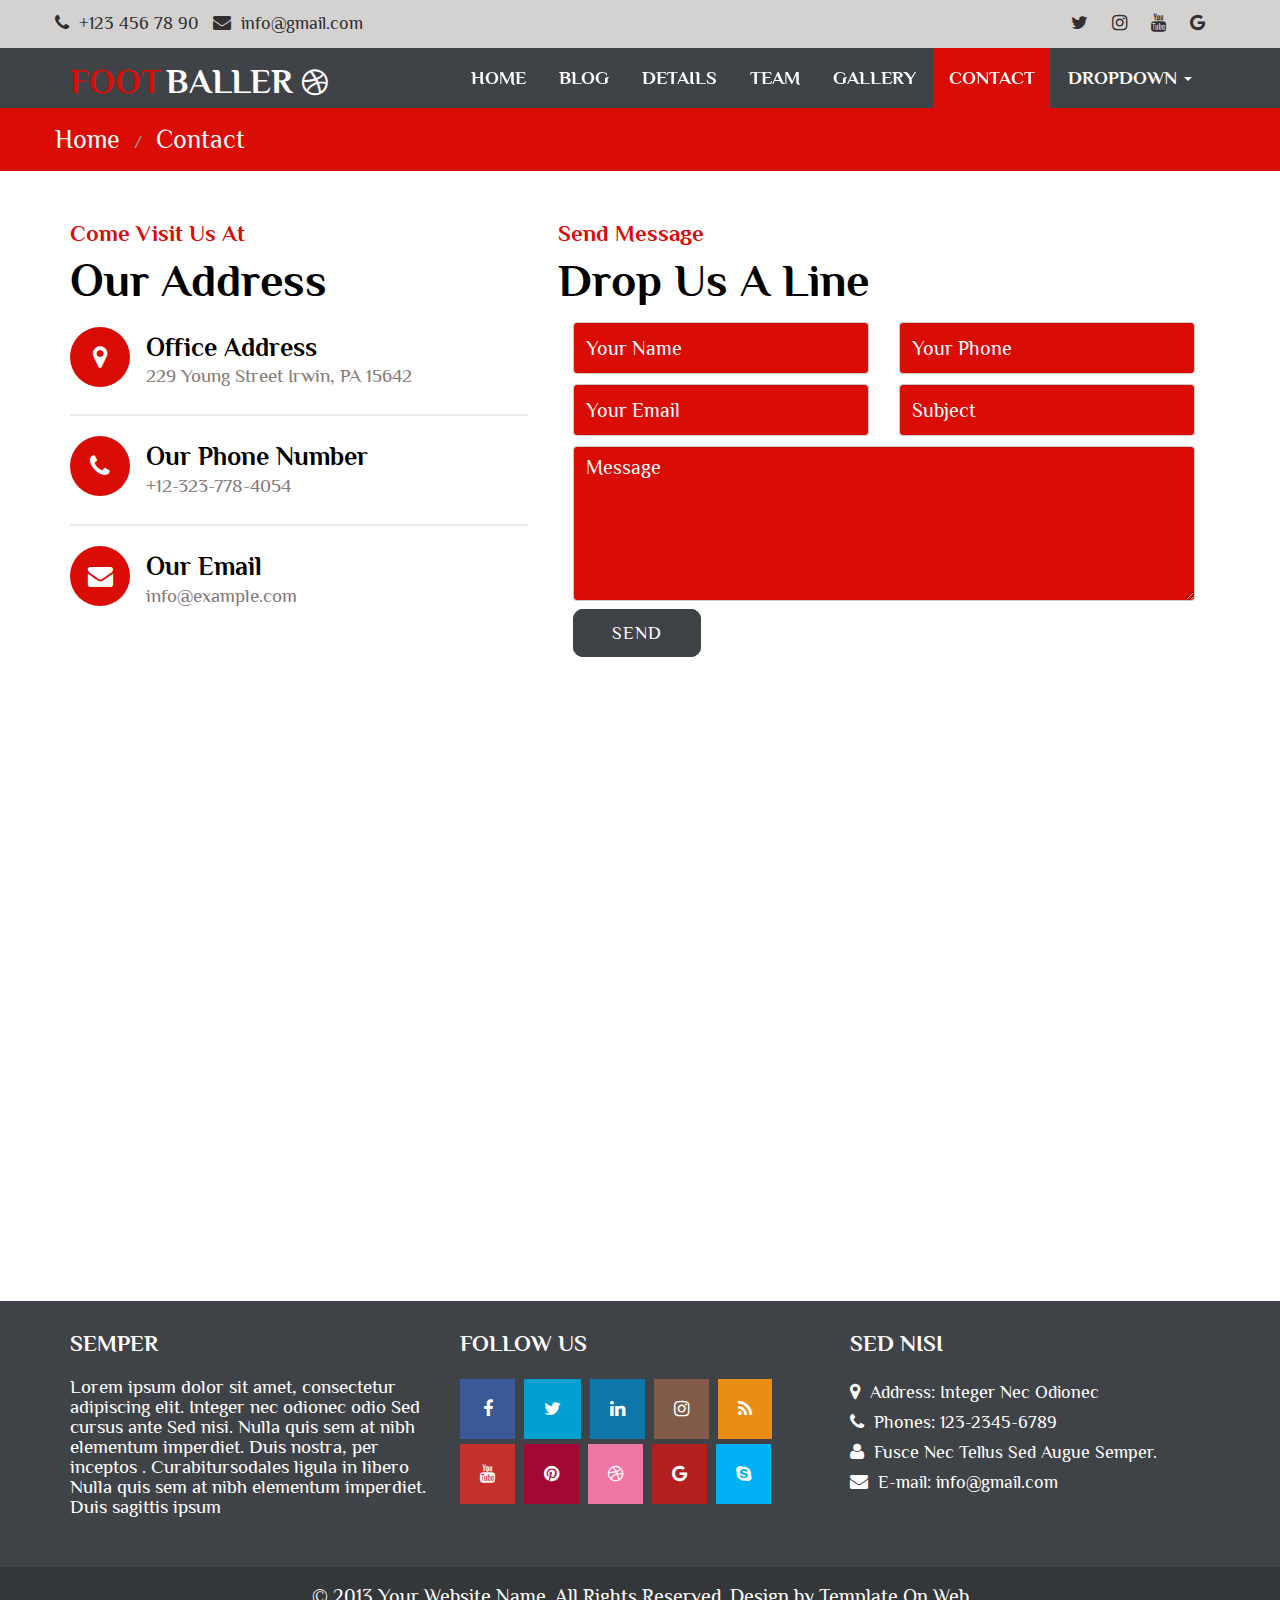
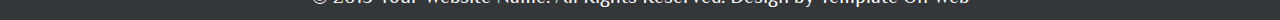
==== commit a3f2ec08: "Design Change" ====
--- a/contact.html
+++ b/contact.html
@@ -1,232 +1,296 @@
 <!DOCTYPE html>
 <html lang="en">
-
-<head>
+  <head>
     <meta charset="utf-8">
     <meta http-equiv="X-UA-Compatible" content="IE=edge">
     <meta name="viewport" content="width=device-width, initial-scale=1">
-    <!-- The above 3 meta tags *must* come first in the head; any other head content must come *after* these tags -->
-    <meta name="description" content="Hair salon templates for mens hair cut service provider.">
-    <meta name="keywords" content="hair salon website templates free download, html5 template, free responsive website templates, website layout,html5 website templates, template for website design, beauty HTML5 templates, cosmetics website templates free download">
-    <title>Men Salon | Hair Salon Website Templates Free Download</title>
-    <!-- Bootstrap -->
+    <title>FootBaller</title>
     <link href="css/bootstrap.min.css" rel="stylesheet">
-    <!-- Google Fonts -->
-    <link href="https://fonts.googleapis.com/css?family=Roboto:300,300i,400,400i,500,500i,700,700i%7cMontserrat:300,300i,400,400i,500,500i,600,600i,700,700i" rel="stylesheet">
-    <!-- Font Awesome -->
-    <link href="css/font-awesome.min.css" rel="stylesheet">
-    <!-- Style -->
-    <link href="css/style.css" rel="stylesheet">
-    <!-- HTML5 shim and Respond.js for IE8 support of HTML5 elements and media queries -->
-    <!-- WARNING: Respond.js doesn't work if you view the page via file:// -->
-    <!--[if lt IE 9]>
-      <script src="https://oss.maxcdn.com/html5shiv/3.7.3/html5shiv.min.js"></script>
-      <script src="https://oss.maxcdn.com/respond/1.4.2/respond.min.js"></script>
-    <![endif]-->
-</head>
+    <link href="css/global.css" rel="stylesheet">
+	<link href="css/contact.css" rel="stylesheet">
+	<link rel="stylesheet" type="text/css" href="css/font-awesome.min.css" />
+	<link href="https://fonts.googleapis.com/css?family=Philosopher" rel="stylesheet">
+    <link href="css/animate.css" rel="stylesheet" type="text/css" media="all">
+   <script src="js/jquery-2.1.1.min.js"></script>
+    <script src="js/bootstrap.min.js"></script>
+  </head>
+<body>
+<section id="header_main" class="clearfix">
+ <div class="container">
+  <div class="row">
+   <div class="col-sm-12 space_all">
+    <div class="col-sm-6 space_all">
+     <div class="header_main_1">
+       <ul>
+	        <li><i class="fa fa-phone"></i><a href="#">+123 456 78 90</a></li>
+			<li><i class="fa fa-envelope"></i><a href="#">info@gmail.com</a></li>
+	   </ul>
+     </div>
+    </div>
+    <div class="col-sm-6 space_all">
+     <div class="header_main_3">
+      <ul>
+           <li><a href="#"><i class="fa fa-facbook"></i></a></li>
+		   <li><a href="#"><i class="fa fa-twitter"></i></a></li>
+		   <li><a href="#"><i class="fa fa-instagram"></i></a></li>
+		   <li><a href="#"><i class="fa fa-youtube"></i></a></li>
+		   <li><a href="#"><i class="fa fa-google"></i></a></li>
+      </ul>
+     </div>
+    </div>
+   </div>
+  </div>
+ </div>
+</section>
+<section id="header" class="cd-secondary-nav">
+ <div class="container">
+  <div class="row">
+   <nav class="navbar navbar-default">
+    <!-- Brand and toggle get grouped for better mobile display -->
+    <div class="navbar-header">
+      <button type="button" class="navbar-toggle" data-toggle="collapse" data-target="#dropdown-thumbnail-preview">
+        <span class="sr-only">Toggle navigation</span>
+        <span class="icon-bar"></span>
+        <span class="icon-bar"></span>
+        <span class="icon-bar"></span>
+      </button>
+	  <a class="navbar-brand" href="index.html"><span class="well_2">FOOT</span>BALLER <span class="well_1"><i class="fa fa-dribbble"></i></span></a>
+    </div>
+    <!-- Collect the nav links, forms, and other content for toggling -->
+    <div class="collapse navbar-collapse" id="dropdown-thumbnail-preview">
+      <ul class="nav navbar-nav">
+        <li><a href="index.html" class="hvr-underline-from-center">HOME</a></li>
+		<li><a href="blog.html" class="hvr-underline-from-center">BLOG</a></li>
+		<li><a href="details.html" class="hvr-underline-from-center">DETAILS</a></li>
+		<li><a href="team.html" class="hvr-underline-from-center">TEAM</a></li>
+		<li><a href="gallery.html" class="hvr-underline-from-center">GALLERY</a></li>
+		<li class="active"><a href="contact.html" class="hvr-underline-from-center">CONTACT</a></li>
+        <li class="dropdown">
+		<a href="#" class="hvr-wobble-to-top-right" data-toggle="dropdown">DROPDOWN <b class="caret"></b></a>
+		  <ul class="dropdown-menu">
+			 <li class="tell_1"><a href="gallery.html">GALLERY</a></li>
+			 <li class="tell_1"><a href="details.html">DETAILS</a></li>
+		     <li><a href="team.html">TEAM</a></li>		 
+		  </ul>
+		</li>
+      </ul>
+    </div>
+    <!-- /.navbar-collapse -->
+</nav>
+  </div>
+ </div>
+</section>
+<section id="blog_main">
+ <div class="container">
+  <div class="row">
+   <div class="blog_main_1">
+    <ul>
+	     <li><a href="#">Home</a></li>
+		 <li>/</li>
+		 <li><a href="#">Contact</a></li>
+	</ul>
+   </div>
+  </div>
+ </div>
+</section>
+<section id="contact">
+ <div class="container">
+  <div class="row">
+   <div class="contact_1 clearfix">
+    <div class="col-sm-5">
+	 <div class="contact_2">
+	  <h4>Come Visit Us At</h4>
+	  <h2>Our Address</h2>
+	 </div>
+	 <div class="contact_3 clearfix">
+	  <div class="col-sm-2 space_all">
+	   <div class="contact_4">
+	    <i class="fa fa-map-marker"></i>
+	   </div>
+	  </div>
+	  <div class="col-sm-10 space_all">
+	   <div class="contact_5">
+	    <h3>Office Address</h3>
+		<p>229 Young Street Irwin, PA 15642</p>
+	   </div>
+	  </div>
+	 </div>
+	 <div class="contact_3 clearfix">
+	  <div class="col-sm-2 space_all">
+	   <div class="contact_4">
+	    <i class="fa fa-phone"></i>
+	   </div>
+	  </div>
+	  <div class="col-sm-10 space_all">
+	   <div class="contact_5">
+	    <h3>Our Phone Number</h3>
+		<p>+12-323-778-4054</p>
+	   </div>
+	  </div>
+	 </div>
+	 <div class="contact_6 clearfix">
+	  <div class="col-sm-2 space_all">
+	   <div class="contact_4">
+	    <i class="fa fa-envelope"></i>
+	   </div>
+	  </div>
+	  <div class="col-sm-10 space_all">
+	   <div class="contact_5">
+	    <h3>Our Email</h3>
+		<p>info@example.com</p>
+	   </div>
+	  </div>
+	 </div>
+	</div>
+	<div class="col-sm-7">
+	 <div class="contact_7">
+	  <h4>Send Message</h4>
+	  <h2>Drop Us A Line</h2>
+	 </div>
+	 <div class="col-sm-12 space_all">
+	   <div class="col-sm-6">
+	    <div class="contact_8">
+		 <input type="text" class="form-control" placeholder="Your Name">
+		</div> 
+	   </div>
+	   <div class="col-sm-6">
+	    <div class="contact_8">
+		 <input type="text" class="form-control" placeholder="Your Phone">
+		</div> 
+	   </div>
+	  </div>
+	  <div class="col-sm-12 space_all">
+	   <div class="col-sm-6">
+	    <div class="contact_8">
+		 <input type="text" class="form-control" placeholder="Your Email">
+		</div> 
+	   </div>
+	   <div class="col-sm-6">
+	    <div class="contact_8">
+		 <input type="text" class="form-control" placeholder="Subject">
+		</div> 
+	   </div>
+	  </div>
+	  <div class="col-sm-12">
+	   <div class="contact_9">
+	    <textarea placeholder="Message" class="form-control"></textarea>
+	   </div>
+	  </div>
+	  <div class="col-sm-12">
+	   <div class="contact_10">
+	       <ul>
+	            <li><a href="#" class="button">SEND</a></li>
+	      </ul>
+	   </div>
+	  </div>
+	</div>
+   </div>
+  </div> 
+ </div>
+</section>
+<section id="contact_main">
+ <iframe src="https://www.google.com/maps/embed?pb=!1m14!1m12!1m3!1d3635689.793072721!2d78.6421709625!3d27.141236999999997!2m3!1f0!2f0!3f0!3m2!1i1024!2i768!4f13.1!5e0!3m2!1sen!2sin!4v1531201517392" width="100%" height="600" frameborder="0" style="border:0" allowfullscreen=""></iframe>
+</section>
+<section id="footer" class="clearfix">
+ <div class="container">
+  <div class="row">
+    <div class="col-sm-12 space_all">
+  <div class="col-sm-4">
+    <div class="footer_1">
+	 <h4>SEMPER</h4>
+	<p>Lorem ipsum dolor sit amet, consectetur
+	adipiscing elit. Integer nec odionec odio Sed cursus ante
+	Sed nisi. Nulla quis sem at nibh elementum imperdiet. Duis
+	nostra, per inceptos . Curabitursodales ligula in libero
+	Nulla quis sem at nibh elementum imperdiet. Duis sagittis ipsum</p>
+	</div>
+	</div>
+	<div class="col-sm-4">
+	 <div class="footer_2">
+	  <h4>FOLLOW US</h4>
+	  <ul>
+	       <li class="well_3"><i class="fa fa-facebook"></i></li>
+		   <li class="well_4"><i class="fa fa-twitter"></i></li>
+		   <li class="well_5"><i class="fa fa-linkedin"></i></li>
+		   <li class="well_6"><i class="fa fa-instagram"></i></li>
+		   <li class="well_7"><i class="fa fa-rss"></i></li>
+	  </ul>
+	  <ul>
+	       <li class="well_8"><i class="fa fa-youtube"></i></li>
+		   <li class="well_9"><i class="fa fa-pinterest"></i></li>
+		   <li class="well_10"><i class="fa fa-dribbble"></i></li>
+		   <li class="well_11"><i class="fa fa-google"></i></li>
+		   <li class="well_12"><i class="fa fa-skype"></i></li>
+	  </ul>
+	 </div>
+	</div>
+	<div class="col-sm-4">
+	 <div class="footer_4">
+	 <h4>SED NISI</h4>
+	  <ul>
+	     <li><i class="fa fa-map-marker"></i>Address: Integer Nec Odionec</li>
+         <li><i class="fa fa-phone"></i>Phones: <a href="#">123-2345-6789</a></li>
+         <li><i class="fa fa-user"></i>Fusce Nec Tellus Sed Augue Semper.</li>
+         <li><i class="fa fa-envelope"></i>E-mail:<a href="#"> info@gmail.com</a></li> 
+     </ul>
+	</div>
+	</div>
+  </div>
+  </div>
+ </div>  
+</section>
+<section id="footer_main" class="clearfix">
+	 <div class="col-sm-12 space_all">
+	  <div class="footer_main_1">
+	    <p>© 2013 Your Website Name. All Rights Reserved. Design by<a href="http://www.TemplateOnWeb.com"> Template On Web</a> </p>
+	  </div>
+	 </div>
+</section>
+<script>
+$(document).ready(function(){
+	/*****Fixed Menu******/
+	var secondaryNav = $('.cd-secondary-nav'),
+	   secondaryNavTopPosition = secondaryNav.offset().top;
+		$(window).on('scroll', function(){
+			if($(window).scrollTop() > secondaryNavTopPosition ) {
+				secondaryNav.addClass('is-fixed');	
+			} else {
+				secondaryNav.removeClass('is-fixed');
+			}
+		});	
+		
+});
+</script>
+<script>
+	$(document).on('click', '.panel-heading span.clickable', function (e) {
+    var $this = $(this);
+    if (!$this.hasClass('panel-collapsed')) {
+        $this.parents('.panel').find('.panel-body').slideUp();
+        $this.addClass('panel-collapsed');
+        $this.find('i').removeClass('glyphicon-minus').addClass('glyphicon-plus');
+    } else {
+        $this.parents('.panel').find('.panel-body').slideDown();
+        $this.removeClass('panel-collapsed');
+        $this.find('i').removeClass('glyphicon-plus').addClass('glyphicon-minus');
+    }
+});
+$(document).on('click', '.panel div.clickable', function (e) {
+    var $this = $(this);
+    if (!$this.hasClass('panel-collapsed')) {
+        $this.parents('.panel').find('.panel-body').slideUp();
+        $this.addClass('panel-collapsed');
+        $this.find('i').removeClass('glyphicon-minus').addClass('glyphicon-plus');
+    } else {
+        $this.parents('.panel').find('.panel-body').slideDown();
+        $this.removeClass('panel-collapsed');
+        $this.find('i').removeClass('glyphicon-plus').addClass('glyphicon-minus');
+    }
+});
+$(document).ready(function () {
+    $('.panel-heading span.clickable').click();
+    $('.panel div.clickable').click();
+});
 
-<body>
-    <div class="header">
-        <div class="container">
-            <div class="row">
-                <div class="col-lg-4 col-md-4 col-sm-12 col-xs-12">
-                    <a href="index.html"><img src="images/logo.png" alt=""></a>
-                </div>
-                <div class="col-lg-8 col-md-4 col-sm-12 col-xs-12">
-                    <div class="navigation">
-                        <div id="navigation">
-                            <ul>
-                                <li class="active"><a href="index.html" title="Home">Home</a></li>
-                                <li class="has-sub"><a href="service-list.html" title="Service List">Service List</a>
-                                    <ul>
-                                        <li><a href="service-list.html" title="Service List">Service List</a></li>
-                                        <li><a href="service-detail.html" title="Service Detail">Service Detail</a></li>
-                                    </ul>
-                                </li>
-                                <li class="has-sub"><a href="blog-default.html" title="Blog ">News</a>
-                                    <ul>
-                                        <li><a href="blog-default.html" title="Blog">Blog Default</a></li>
-                                        <li><a href="blog-single.html" title="Blog Single ">Blog Single</a></li>
-                                    </ul>
-                                </li>
-                                <li><a href="#" title="Features">Features</a>
-                                    <ul>
-                                        <li><a href="testimonial.html" title="Service List">Testimonial</a></li>
-                                        <li><a href="styleguide.html" title="Service Detail">Style Guide</a></li>
-                                    </ul>
-                                </li>
-                                <li><a href="contact.html" title="Contact Us">Contact</a> </li>
-                                <li><a href="styleguide.html" title="Styleguide">styleguide</a> </li>
-                            </ul>
-                        </div>
-                    </div>
-                </div>
-            </div>
-        </div>
-    </div>
-    <div class="page-header">
-        <div class="container">
-            <div class="row">
-                <div class="col-lg-12 col-md-12 col-sm-12 col-xs-12">
-                    <div class="page-caption">
-                        <h2 class="page-title">Contact us</h2>
-                        <div class="page-breadcrumb">
-                            <ol class="breadcrumb">
-                                <li><a href="index.html">Home</a></li>
-                                <li class="active">Contact us</li>
-                            </ol>
-                        </div>
-                    </div>
-                </div>
-            </div>
-        </div>
-    </div>
-    <div class="content">
-        <div class="container">
-            <div class="row">
-                <div class="col-lg-4 col-md-4 col-sm-4 col-xs-12">
-                    <div class="widget widget-contact">
-                        <!-- widget search -->
-                        <h3 class="widget-title">Contact Info</h3>
-                        <address>
-                            <strong>Flower.</strong>
-                            <br> 1355 Market Street, Suite 900
-                            <br> San Francisco, CA 94103
-                            <br>
-                            <abbr title="Phone">P:</abbr> (123) 456-7890
-                        </address>
-                        <address>
-                            <strong>Contact Name</strong>
-                            <br>
-                            <a href="mailto:#">yourdomain@gmail.com</a>
-                        </address>
-                    </div>
-                    <!-- /.widget search -->
-                    <div class="widget widget-social">
-                        <div class="social-circle">
-                            <a href="#" class="#"><i class="fa fa-facebook"></i></a>
-                            <a href="#" class="#"><i class="fa fa-google-plus"></i></a>
-                            <a href="#" class="#"><i class="fa fa-twitter"></i></a>
-                            <a href="#" class="#"><i class="fa fa-youtube-play"></i></a>
-                        </div>
-                    </div>
-                </div>
-                <div class="col-lg-8 col-md-8 col-sm-8 col-xs-12">
-                    <div class="row">
-                        <div class="col-lg-12 col-md-12 col-sm-12 col-xs-12">
-                            <h1>Contact Form</h1>
-                            <p> Please complete the form below. We'll do everything we can to respond to you as quickly as possible.</p>
-                            <form>
-                                <div class="row">
-                                    <div class="col-md-6">
-                                        <label class="control-label" for="name">name</label>
-                                        <input type="text" name="name" id="name" placeholder="" class="form-control">
-                                    </div>
-                                    <div class="col-md-6">
-                                        <label class="control-label" for="phone">phone</label>
-                                        <input type="text" name="phone" id="phone" placeholder="" class="form-control">
-                                    </div>
-                                    <div class="col-md-6">
-                                        <label class="control-label" for="email">email</label>
-                                        <input type="text" name="email" id="email" placeholder="" class="form-control">
-                                    </div>
-                                    <div class="col-md-6">
-                                        <label class="control-label" for="Subject">Subject</label>
-                                        <input type="text" name="Subject" id="Subject" placeholder="" class="form-control">
-                                    </div>
-                                    <div class="col-lg-12 col-md-12 col-sm-12 col-xs-12">
-                                        <div class="form-group">
-                                            <label class="control-label" for="textarea">Message</label>
-                                            <textarea class="form-control" id="textarea" name="textarea" rows="6" placeholder=""></textarea>
-                                        </div>
-                                    </div>
-                                    <div class="col-md-12">
-                                        <div class="form-group">
-                                            <button id="singlebutton" name="singlebutton" class="btn btn-default">send message</button>
-                                        </div>
-                                    </div>
-                                </div>
-                            </form>
-                        </div>
-                    </div>
-                </div>
-            </div>
-        </div>
-    </div>
-    <div class="footer">
-        <!-- footer-->
-        <div class="container">
-            <div class="footer-block">
-                <!-- footer block -->
-                <div class="row">
-                    <div class="col-lg-4 col-md-4 col-sm-6 col-xs-12">
-                        <div class="footer-widget">
-                            <h2 class="widget-title">Salon Address</h2>
-                            <ul class="listnone contact">
-                                <li><i class="fa fa-map-marker"></i> 4958 Norman Street Los Angeles, CA 90042 </li>
-                                <li><i class="fa fa-phone"></i> +00 (800) 123-4567</li>
-                                <li><i class="fa fa-fax"></i> +00 (123) 456 7890</li>
-                                <li><i class="fa fa-envelope-o"></i> info@salon.com</li>
-                            </ul>
-                        </div>
-                    </div>
-                    <div class="col-lg-3 col-md-3 col-sm-6 col-xs-12">
-                        <div class="footer-widget footer-social">
-                            <!-- social block -->
-                            <h2 class="widget-title">Social Feed</h2>
-                            <ul class="listnone">
-                                <li>
-                                    <a href="#"> <i class="fa fa-facebook"></i> Facebook </a>
-                                </li>
-                                <li><a href="#"><i class="fa fa-twitter"></i> Twitter</a></li>
-                                <li><a href="#"><i class="fa fa-google-plus"></i> Google Plus</a></li>
-                                <li><a href="#"><i class="fa fa-linkedin"></i> Linked In</a></li>
-                                <li>
-                                    <a href="#"> <i class="fa fa-youtube"></i>Youtube</a>
-                                </li>
-                            </ul>
-                        </div>
-                        <!-- /.social block -->
-                    </div>
-                    <div class="col-lg-5 col-md-5 col-sm-12 col-xs-12">
-                        <div class="footer-widget widget-newsletter">
-                            <!-- newsletter block -->
-                            <h2 class="widget-title">Newsletters</h2>
-                            <p>Enter your email address to receive new patient information and other useful information right to your inbox.</p>
-                            <div class="input-group">
-                                <input type="text" class="form-control" placeholder="Email Address">
-                                <span class="input-group-btn">
-                            <button class="btn btn-default" type="button">Subscribe</button>
-                            </span>
-                            </div>
-                            <!-- /input-group -->
-                        </div>
-                        <!-- newsletter block -->
-                    </div>
-                </div>
-                <div class="tiny-footer">
-                    <!-- tiny footer block -->
-                    <div class="row">
-                        <div class="col-lg-12 col-md-12 col-sm-12 col-xs-12">
-                            <div class="copyright-content">
-                                <p>© Men Salon 2020 | all rights reserved</p>
-                            </div>
-                        </div>
-                    </div>
-                </div>
-                <!-- /.tiny footer block -->
-            </div>
-            <!-- /.footer block -->
-        </div>
-    </div>
-    <!-- /.footer-->
-    <!-- jQuery (necessary for Bootstrap's JavaScript plugins) -->
-    <script src="js/jquery.min.js"></script>
-    <!-- Include all compiled plugins (below), or include individual files as needed -->
-    <script src="js/bootstrap.min.js"></script>
-    <script src="js/menumaker.js"></script>
-    <script src="js/jquery.sticky.js"></script>
-    <script src="js/sticky-header.js"></script>
+	</script>
 </body>
-
-</html>
+</html>--- a/css/global.css
+++ b/css/global.css
@@ -0,0 +1,587 @@
+/*
+Template Name:FootBaller
+File: Layout CSS
+Author: Templates On Web
+Author URI: http://templateonweb.com/
+Licence: <a href="http://www.templateonweb.com/terms.php?v=content&contentid=152">Website Template Licence</a>
+*/
+
+body{
+font-family: 'Philosopher', sans-serif; 
+  }
+a{ 
+
+}
+a:hover{
+text-decoration:none;
+}
+p {
+color: rgb(37, 37, 37);
+font-size: 19px;
+padding-bottom:10px;
+}
+h1,h2,h3,h4,h5,h6{
+padding:0px;
+margin:0px;
+}
+h1{
+font-size:64px;
+color:#000;
+font-weight:bold;
+}
+h2{
+font-size: 46px;
+color:#000;
+font-weight: bold;
+}
+h3{
+font-size: 26px;
+color:#000;
+}
+h4{
+font-size:23px;
+color:#000;
+}
+h5{
+font-size: 22px;
+color:#000;
+}
+h6{ 
+font-size: 15px;
+color:#000;
+} 
+ul{
+padding:0;
+margin:0;
+list-style:none;	
+}
+b{ 
+
+}
+span{ 
+
+}
+br{ 
+
+}
+section{ 
+
+}
+.img_responsive{ 
+ width:100%
+ }
+.button{ 
+ font-size: 18px;
+ border: 1px solid #3f4347;
+ padding: 13px 38px 13px 38px;
+ border-radius: 10px;
+ color: #fff;
+ background-color: #3f4347;
+ letter-spacing: 1px;
+}
+.button:hover{ 
+color: #ffffff;
+background-color: #da0c06;
+border-color: #da0c06;
+}
+.space_left{
+padding-left:0; 
+} 
+.space_right{
+padding-right:0; 
+} 
+.space_all{
+padding:0; 
+} 
+/********************* header_main ****************/
+#header_main{ 
+ padding-top:6px;
+ padding-bottom:10px;
+ border-bottom: 1px solid #d4d1d1;
+ background-color: #d4d1d1;
+ }
+.header_main_1 li{ 
+ display:inline;
+ margin-right:10px;
+ }
+.header_main_1 i{ 
+ margin-right:10px;
+ color: #312f2f;
+ font-size:18px;
+ }
+.header_main_1 li a{ 
+ font-size:18px;
+ color: #312f2f;
+ }
+.header_main_1 ul{ 
+ padding-top:5px;
+ }
+.header_main_3 ul{ 
+ float:right;
+ padding-top:8px;
+ }
+.header_main_3 li{ 
+ display:inline;
+ margin-right:10px;
+ }
+.header_main_3 i{ 
+ margin-right:10px;
+ color: #312f2f;
+ font-size:18px;
+ }
+.header_main_3 a i:hover{ 
+ color:#d9534f;
+ }
+.well_1 i{ 
+ font-size: 30px;
+ color: #fff;
+ }
+.well_2{ 
+ color: #da0c06;
+ padding-right:5px;
+ }
+/********************* header_main_end ****************/
+/********************* header ****************/
+#header{ 
+ background: #3f4347;
+ }
+#header .navbar-default .navbar-collapse{
+border-color: #e7e7e7;
+}
+#header .navbar-nav>li>.dropdown-menu {
+width:200px;
+padding-bottom: 10px;
+padding-top:5px;
+margin-top:0px;
+background-color: #da0c06;
+}
+.cd-secondary-nav {
+  position: static;
+}
+.cd-secondary-nav .is-visible {
+  visibility: visible;
+  transform: scale(1);
+  transition: transform 0.3s, visibility 0s 0s;
+}
+.cd-secondary-nav.is-fixed {
+    z-index: 9999;
+    position: fixed;
+    left: auto;
+    top: 0; 
+	width:100%;
+  }
+#header .navbar-default .navbar-nav>.active>a, .navbar-default .navbar-nav>.active>a:hover, .navbar-default .navbar-nav>.active>a:focus {
+ color: #ffffff;
+ background: #da0c06;
+}
+#header .navbar-default .navbar-nav>li>a {
+ color:#fff;
+ font-size: 19px;
+ padding-top: 20px;
+ padding-bottom: 20px;
+ font-weight: bold;
+ margin-right: 3px;
+}
+#header .navbar-default .navbar-nav>li>a:hover{
+ color: #ffffff;
+ background: #da0c06;
+}
+#header .navbar-default .navbar-nav>.open>a, .navbar-default .navbar-nav>.open>a:hover, .navbar-default .navbar-nav>.open>a:focus {
+background:none;
+}
+#header .navbar-default {
+border:none;
+padding-top:0px;
+padding-bottom:0px;
+}
+#header .dropdown-menu>li>a {
+display: block;
+padding: 3px 5px;
+line-height: 20px;
+font-size:19px;
+font-weight:bold;
+color:#fff;
+text-align:center;
+}
+#header .navbar-default {
+background:none;
+border:none;
+}
+#header .dropdown-menu>li>a:hover{
+color:#000;
+background:none;
+}
+#header .navbar {
+margin-bottom:0px;
+}
+#header .navbar-brand {
+ color: #fff;
+ font-size:35px;
+ font-weight:bold;
+ padding-top:19px;
+}
+#header .navbar-nav {
+float: right;
+}
+#header .nav>li>a {
+padding: 10px 15px;
+}
+/* Underline From Center */
+.hvr-underline-from-center {
+  display: inline-block;
+  vertical-align: middle;
+  -webkit-transform: perspective(1px) translateZ(0);
+  transform: perspective(1px) translateZ(0);
+  box-shadow: 0 0 1px transparent;
+  position: relative;
+  overflow: hidden;
+}
+.hvr-underline-from-center:before {
+  content: "";
+  position: absolute;
+  z-index: -1;
+  left: 50%;
+  right: 50%;
+  bottom: 0;
+  background: #000;
+  height: 4px;
+  -webkit-transition-property: left, right;
+  transition-property: left, right;
+  -webkit-transition-duration: 0.3s;
+  transition-duration: 0.3s;
+  -webkit-transition-timing-function: ease-out;
+  transition-timing-function: ease-out;
+}
+.hvr-underline-from-center:hover:before, .hvr-underline-from-center:focus:before, .hvr-underline-from-center:active:before {
+  left: 0;
+  right: 0;
+}
+.tell_1{ 
+ border-bottom: 1px solid #a21713;
+ padding-top:5px;
+ padding-bottom:5px;
+ margin-bottom:5px;
+ }
+ #header .navbar-default .navbar-nav>.open>a, .navbar-default .navbar-nav>.open>a:hover, .navbar-default .navbar-nav>.open>a:focus {
+    background: none;
+    color: #fff;
+}
+/********************* header_end ****************/
+/********************* footer ****************/
+#footer{  
+ padding-top: 30px;
+ padding-bottom: 30px;
+ background-color: #3f4347;
+ }
+.footer_1 h4{  
+padding-bottom: 20px;
+font-weight: bold;
+color: #fff;
+ }
+.footer_2 h4{ 
+ padding-bottom: 20px;
+ font-weight: bold;
+ color: #fff;
+ }
+.footer_2 li{ 
+ display:inline;
+ margin-right:5px;
+ }
+.footer_2 ul{ 
+ padding-top:20px;
+ padding-bottom:10px;
+ margin-bottom:10px;
+ }
+.well_3{ 
+ background-color: #3b5998;
+ padding: 20px 22px 20px 23px;
+ font-size:18px;
+ color:#fff;
+ }
+.well_4{ 
+ background-color: #00a0d1;
+ padding: 20px 20px 20px 20px;
+ font-size:18px;
+ color:#fff;
+ }
+.well_5{ 
+ background-color: #0e76a8;
+ padding: 20px 20px 20px 20px;
+ font-size:18px;
+ color:#fff;
+ }
+.well_6{ 
+ background-color: #825c48;
+ padding: 20px 20px 20px 20px;
+ font-size:18px;
+ color:#fff;
+ }
+.well_7{ 
+ background-color: #e98c14;
+ padding: 20px 20px 20px 20px;
+ font-size:18px;
+ color:#fff;
+ }
+.footer_1 p{  
+line-height: 20px;
+color: #ffffff;
+font-size:19px;
+ }
+.footer_4 h4{  
+ padding-bottom: 20px;
+ font-weight: bold;
+ color: #fff;
+ }
+.footer_4 li{
+line-height: 30px;
+color: #fff;
+font-size: 18px;
+display: block;
+ }
+.footer_4 li i{
+padding-right:10px;
+color: #fff;
+ }
+.footer_4 li a{
+color:#fff;
+ }
+.footer_4 li a:hover{
+color:#fff;
+ }
+.well_8{ 
+ background-color: #c4302b;
+ padding: 20px 20px 20px 20px;
+ font-size:18px;
+ color:#fff;
+ }
+.well_9{ 
+ background-color: #a30834;
+ padding: 20px 20px 20px 20px;
+ font-size:18px;
+ color:#fff;
+ }
+.well_10{ 
+ background-color: #f077a4;
+ padding: 20px 20px 20px 20px;
+ font-size:18px;
+ color:#fff;
+ }
+.well_11{ 
+ background-color: #b21f1f;
+ padding: 20px 20px 20px 20px;
+ font-size:18px;
+ color:#fff;
+ }
+.well_12{ 
+ background-color: #00b0f6;
+ padding: 20px 20px 20px 20px;
+ font-size:18px;
+ color:#fff;
+ }
+/********************* footer_end ****************/
+/********************* footer_main ************/
+#footer_main{
+padding-top:15px;
+padding-bottom:10px;
+background: #34373a;
+}
+.footer_main_1 p{
+padding: 0px;
+margin: 0px;
+color: #fff;
+font-size: 20px;
+text-align: center;
+}
+.footer_main_1 p a{
+ color: #fff;
+ font-size: 20px;
+}
+.footer_main_1 p a:hover{
+color:#fff;
+}
+/********************* footer_main_end ********************/
+
+
+
+@media screen and (max-width : 767px){
+.navbar-collapse {
+ max-height: none;
+}
+#header_main {
+ display: none;
+}
+#header .navbar-brand {
+ font-size: 27px;
+ padding-top: 8px;
+}
+.well_1 i {
+ font-size: 28px;
+}
+#header .navbar-nav {
+ float: none;
+ text-align: center;
+}
+.cd-secondary-nav.is-fixed {
+ position: static;
+}
+#header .navbar-nav>li>.dropdown-menu {
+ width: 100%;
+}
+#header .navbar-default .navbar-toggle {
+ border-color: #da0c06;
+ background-color: #da0c06;
+}
+#header .navbar-default .navbar-toggle .icon-bar {
+ background-color: #fff;
+}
+#footer {
+ text-align: center;
+}
+.footer_2 h4 {
+ padding-bottom: 20px;
+ padding-top: 20px;
+}
+.well_3 {
+ padding: 13px 12px 10px 13px;
+}
+.well_4 {
+ padding: 12px 10px 10px 10px;
+}
+.well_5 {
+ padding: 12px 10px 10px 10px;
+}
+.well_6 {
+ padding: 12px 10px 10px 10px;
+}
+.well_7 {
+ padding: 12px 10px 10px 10px;
+}
+.well_8 {
+ padding: 12px 10px 10px 10px;
+}
+.well_9 {
+ padding: 12px 10px 10px 10px;
+}
+.well_10 {
+ padding: 12px 10px 10px 10px;
+}
+.well_11 {
+ padding: 12px 10px 10px 10px;
+}
+.well_12 {
+ padding: 12px 10px 10px 10px;
+}
+.well_13 {
+ padding: 12px 10px 10px 10px;
+}
+}
+ 
+@media (min-width:768px) and (max-width:960px) { 
+#header .navbar-default .navbar-nav>li>a {
+ font-size: 13px;
+ margin-right: 1px;
+}
+#header .navbar-brand {
+ font-size: 25px;
+}
+.well_1 i {
+ font-size:22px;
+}
+#header .nav>li>a {
+ padding: 10px 10px;
+}
+#header .navbar-nav>li>.dropdown-menu {
+ width: 100%;
+}
+#header .dropdown-menu {
+ min-width: 133px;
+}
+.well_3 {
+ padding: 11px 12px 10px 13px;
+}
+.well_4 {
+ padding: 10px 10px 10px 10px;
+}
+.well_5 {
+ padding: 10px 10px 10px 10px;
+}
+.well_6 {
+ padding: 10px 10px 10px 10px;
+}
+.well_7{
+ padding: 10px 10px 10px 10px;
+}
+.well_8{
+ padding: 10px 10px 10px 10px;
+}
+.well_9{
+ padding: 10px 10px 10px 10px;
+}
+.well_10{
+ padding: 10px 10px 10px 10px;
+}
+.well_11{
+ padding: 10px 10px 10px 10px;
+}
+.well_12{
+ padding: 10px 10px 10px 10px;
+} 
+}
+ 
+@media (min-width:961px) and (max-width:1200px) {
+#header .navbar-default .navbar-nav>li>a {
+ font-size: 13px;
+ margin-right: 1px;
+}
+#header .navbar-brand {
+ font-size: 25px;
+}
+.well_1 i {
+ font-size:22px;
+}
+#header .nav>li>a {
+ padding: 10px 10px;
+}
+#header .navbar-nav>li>.dropdown-menu {
+ width: 100%;
+}
+#header .dropdown-menu {
+ min-width: 133px;
+}
+.well_3 {
+ padding: 11px 12px 10px 13px;
+}
+.well_4 {
+ padding: 10px 10px 10px 10px;
+}
+.well_5 {
+ padding: 10px 10px 10px 10px;
+}
+.well_6 {
+ padding: 10px 10px 10px 10px;
+}
+.well_7{
+ padding: 10px 10px 10px 10px;
+}
+.well_8{
+ padding: 10px 10px 10px 10px;
+}
+.well_9{
+ padding: 10px 10px 10px 10px;
+}
+.well_10{
+ padding: 10px 10px 10px 10px;
+}
+.well_11{
+ padding: 10px 10px 10px 10px;
+}
+.well_12{
+ padding: 10px 10px 10px 10px;
+} 
+}
+
+@media (min-width:1201px) and (max-width:1320px) {
+#header .navbar-nav>li>.dropdown-menu {
+ width: 100%;
+}
+}
--- a/css/contact.css
+++ b/css/contact.css
@@ -0,0 +1,138 @@
+/*
+Template Name:FootBaller
+File: Layout CSS
+Author: Templates On Web
+Author URI: http://templateonweb.com/
+Licence: <a href="http://www.templateonweb.com/terms.php?v=content&contentid=152">Website Template Licence</a>
+*/
+
+
+/********************* blog_main ****************/
+#blog_main{ 
+ background-color: #da0c06;
+ padding-top: 13px;
+ padding-bottom: 13px;
+ }
+.blog_main_1 li{ 
+ display:inline;
+ margin-right:10px;
+ font-size:19px;
+ color:#999;
+ }
+.blog_main_1 a{ 
+ font-size: 26px;
+ color: #fff;
+ }
+/********************* blog_main_end ****************/
+/********************* contact ****************/
+#contact{ 
+ padding-top:50px;
+ padding-bottom:50px;
+ }
+.contact_2 h4 {
+ color: #da0c06;
+ font-weight: bold;
+ padding-bottom: 10px;
+}
+.contact_2 h2 a {
+ color: #2d4a8a;
+}
+.contact_4 i{ 
+ background-color:#da0c06;
+ text-align: center;
+ color: #fff;
+ font-size: 25px;
+ border-radius: 50%;
+ width: 2.4em!important;
+ height: 2.4em!important;
+ line-height: 2.5em;
+ }
+.contact_5 h3{ 
+ padding-top:7px;
+ font-weight:bold;
+ }
+.contact_5 p{ 
+ padding:0px;
+ margin:0px;
+ color: #867979;
+ }
+.contact_3{  
+ border-bottom:2px solid #ebebeb;
+ padding-bottom:25px;
+ padding-top:20px;
+ }
+.contact_6{  
+ padding-top:20px;
+ }
+.contact_7 h2 {
+ padding-bottom: 15px;
+} 
+.contact_7 h4 {
+ color: #da0c06;
+ font-weight: bold;
+ padding-bottom: 10px;
+}
+#contact .form-control {
+ font-size: 20px;
+ background-color: #da0c06;
+ color: #fff;
+}
+#contact .form-control::placeholder{
+ color: #fff;
+}
+.contact_8 input {
+ padding-top: 25px;
+ padding-bottom: 25px;
+ margin-bottom: 10px;
+}
+.contact_9 textarea {
+ height: 155px;
+ width: 100%;
+}
+.contact_10 ul{ 
+ padding-top:20px;
+ }
+/********************* contact_end ****************/
+
+
+
+@media screen and (max-width : 767px){
+#blog_main {
+ text-align: center;
+}
+#contact {
+ padding-top: 30px;
+ padding-bottom: 30px;
+ text-align: center;
+}
+}
+
+@media (min-width:768px) and (max-width:960px) {
+.contact_5 h3 {
+ font-size: 18px;
+}
+.contact_4 i {
+ font-size: 15px;
+}
+#contact {
+ padding-top: 30px;
+ padding-bottom: 30px;
+}
+} 
+
+@media (min-width:961px) and (max-width:1200px) {
+.contact_5 h3 {
+ font-size: 18px;
+}
+.contact_4 i {
+ font-size: 15px;
+}
+#contact {
+ padding-top: 30px;
+ padding-bottom: 30px;
+}
+}
+
+@media (min-width:1201px) and (max-width:1320px) {
+
+}